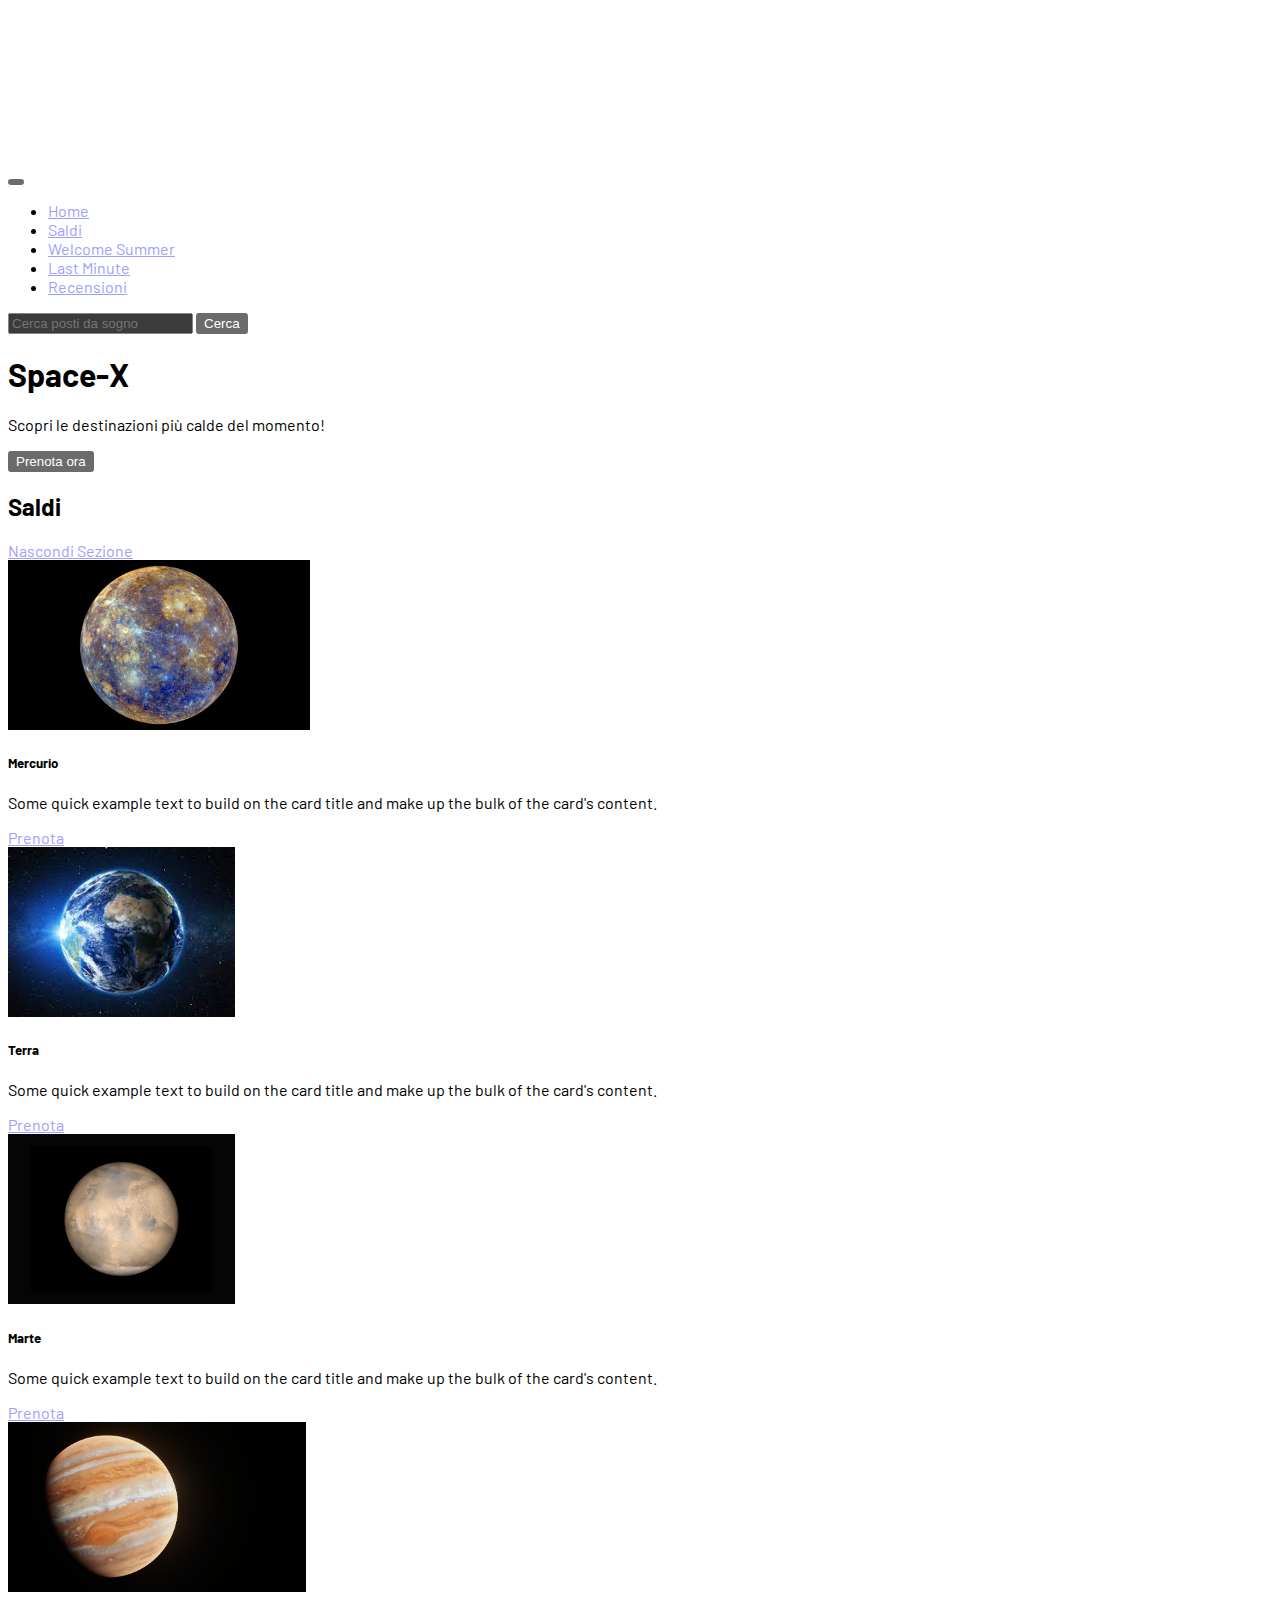
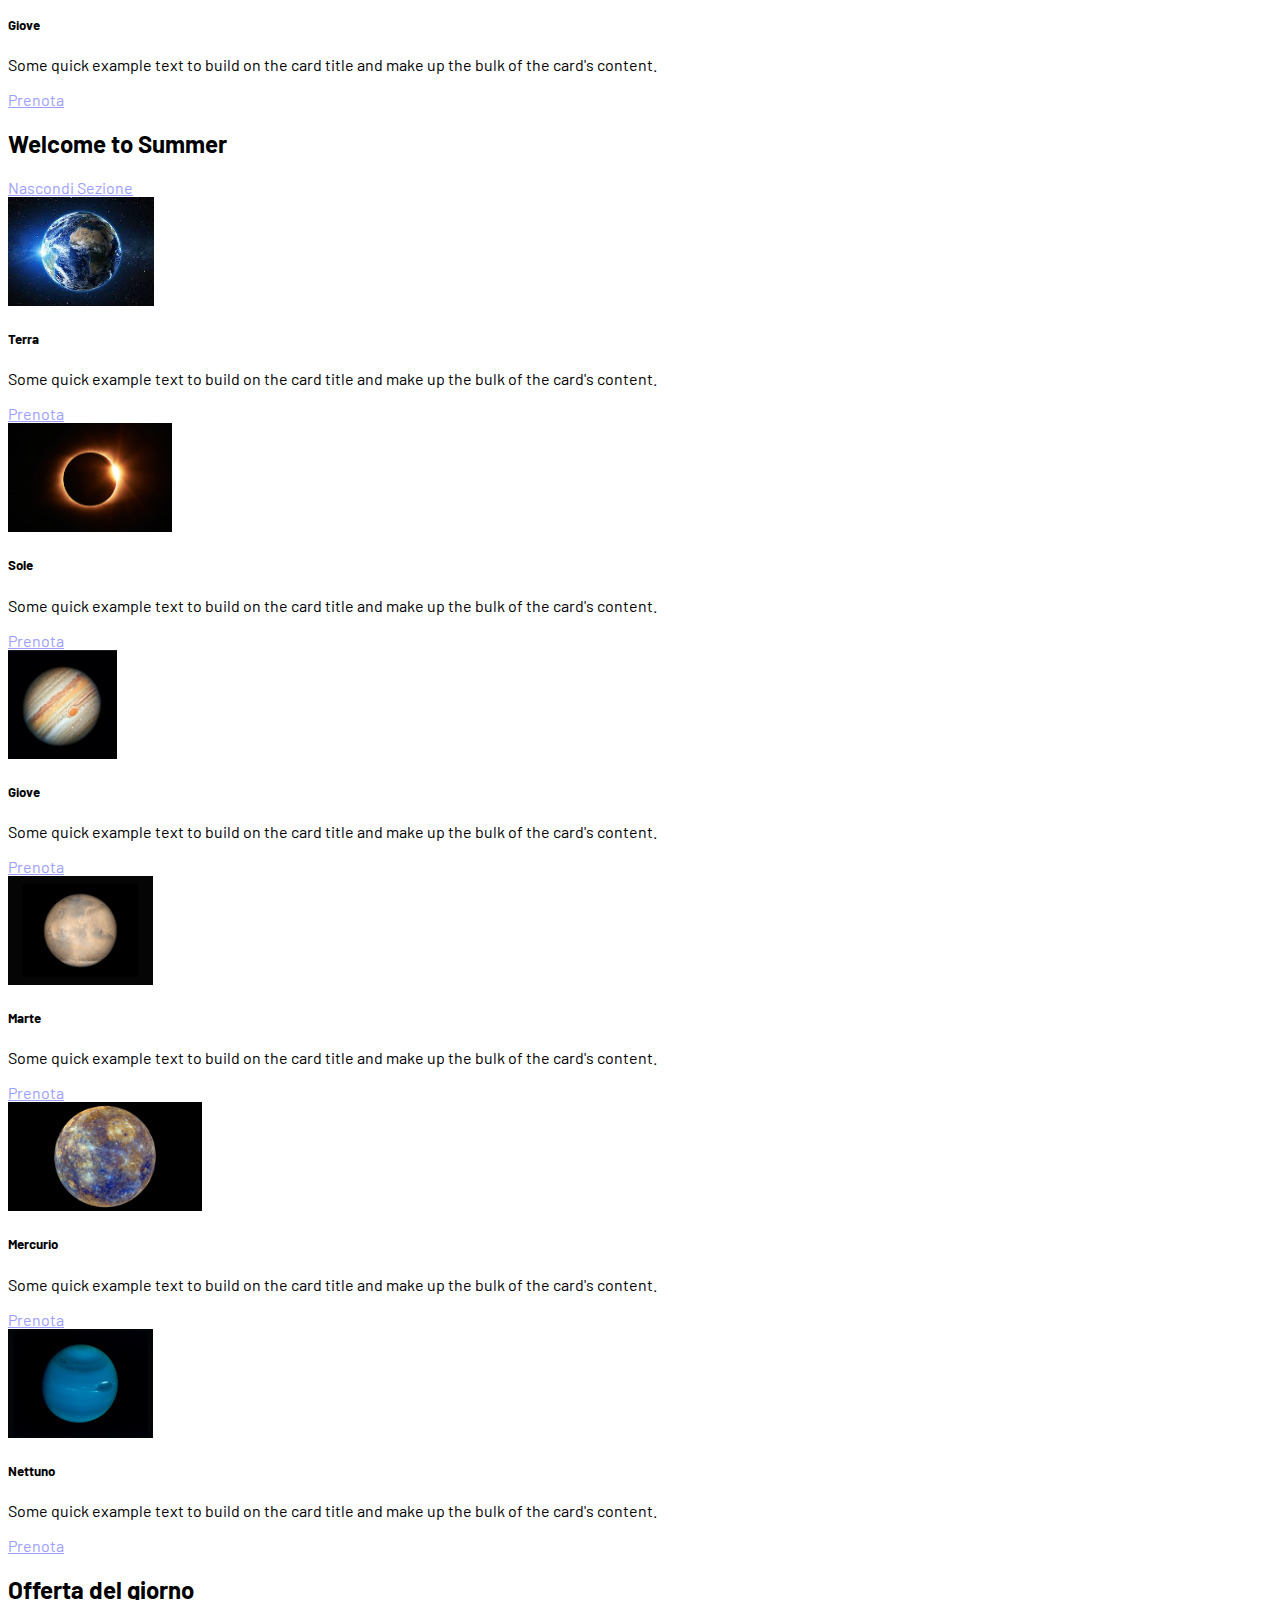
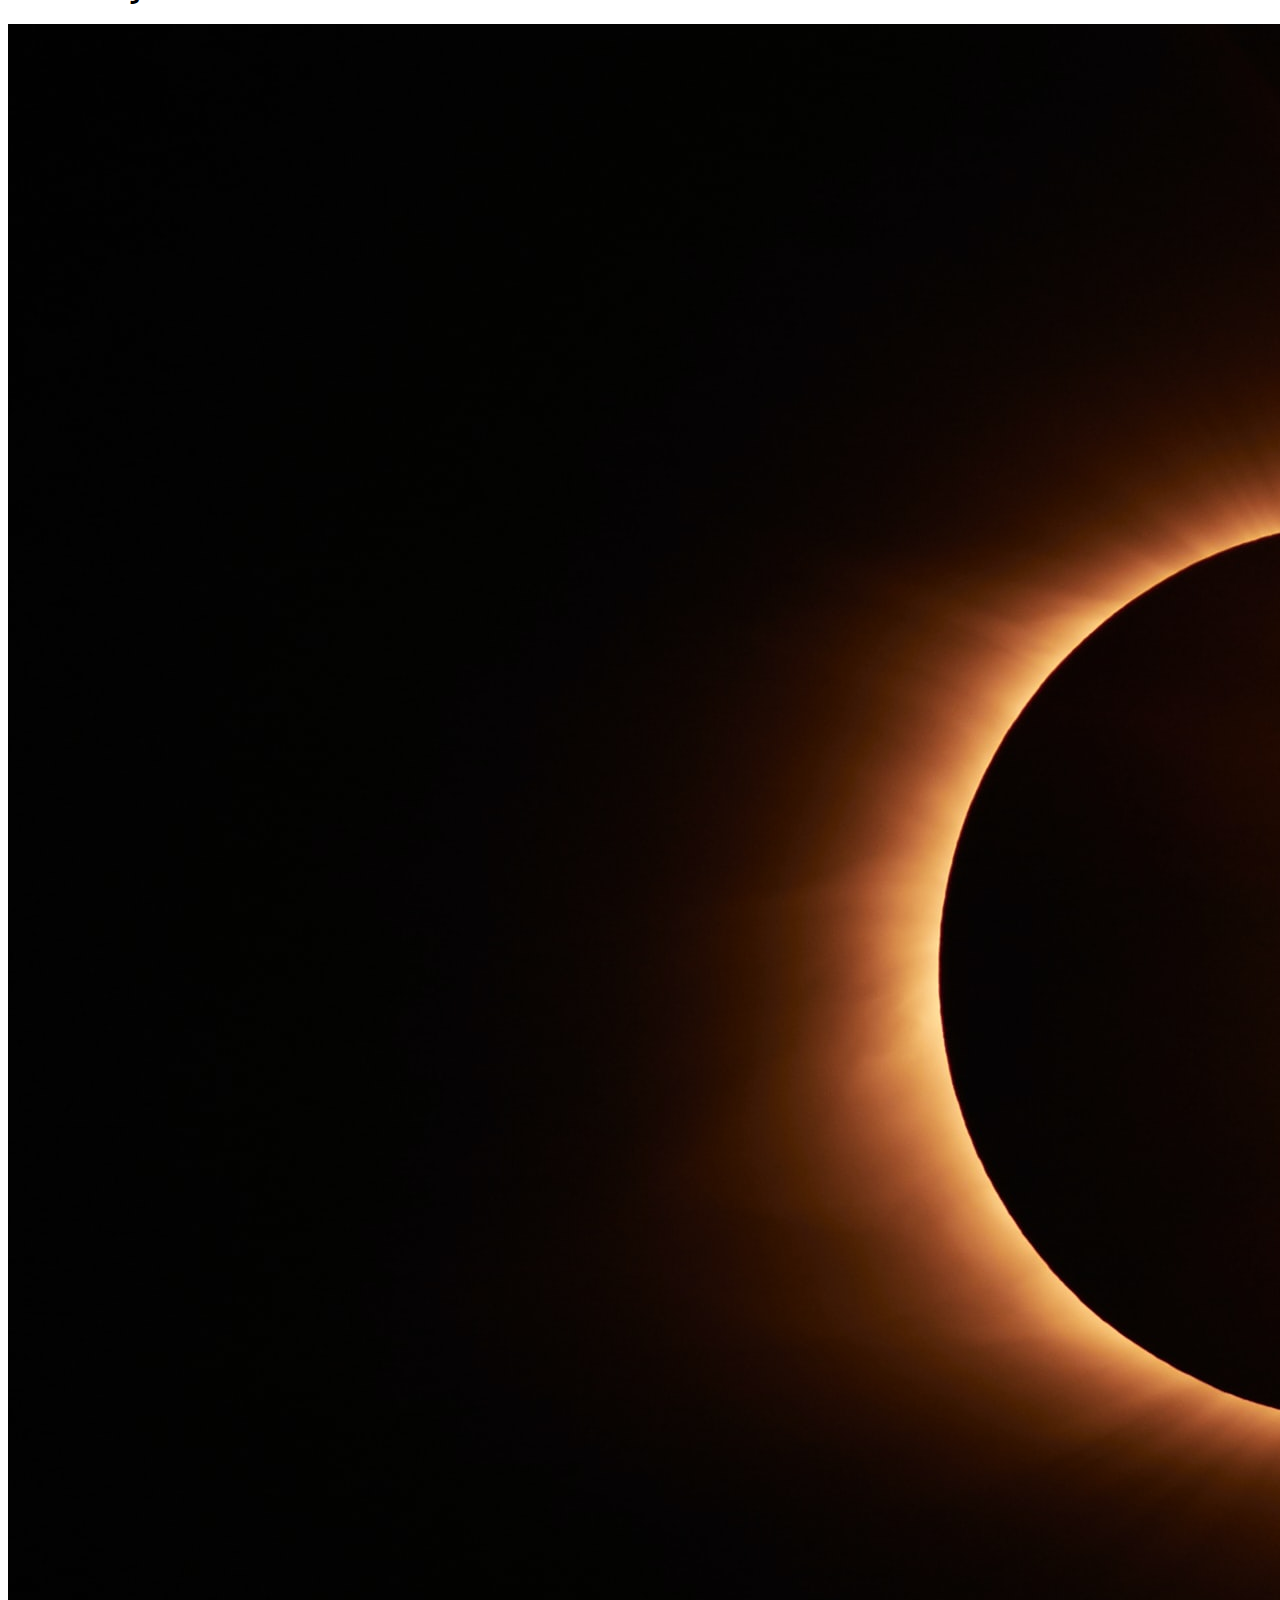
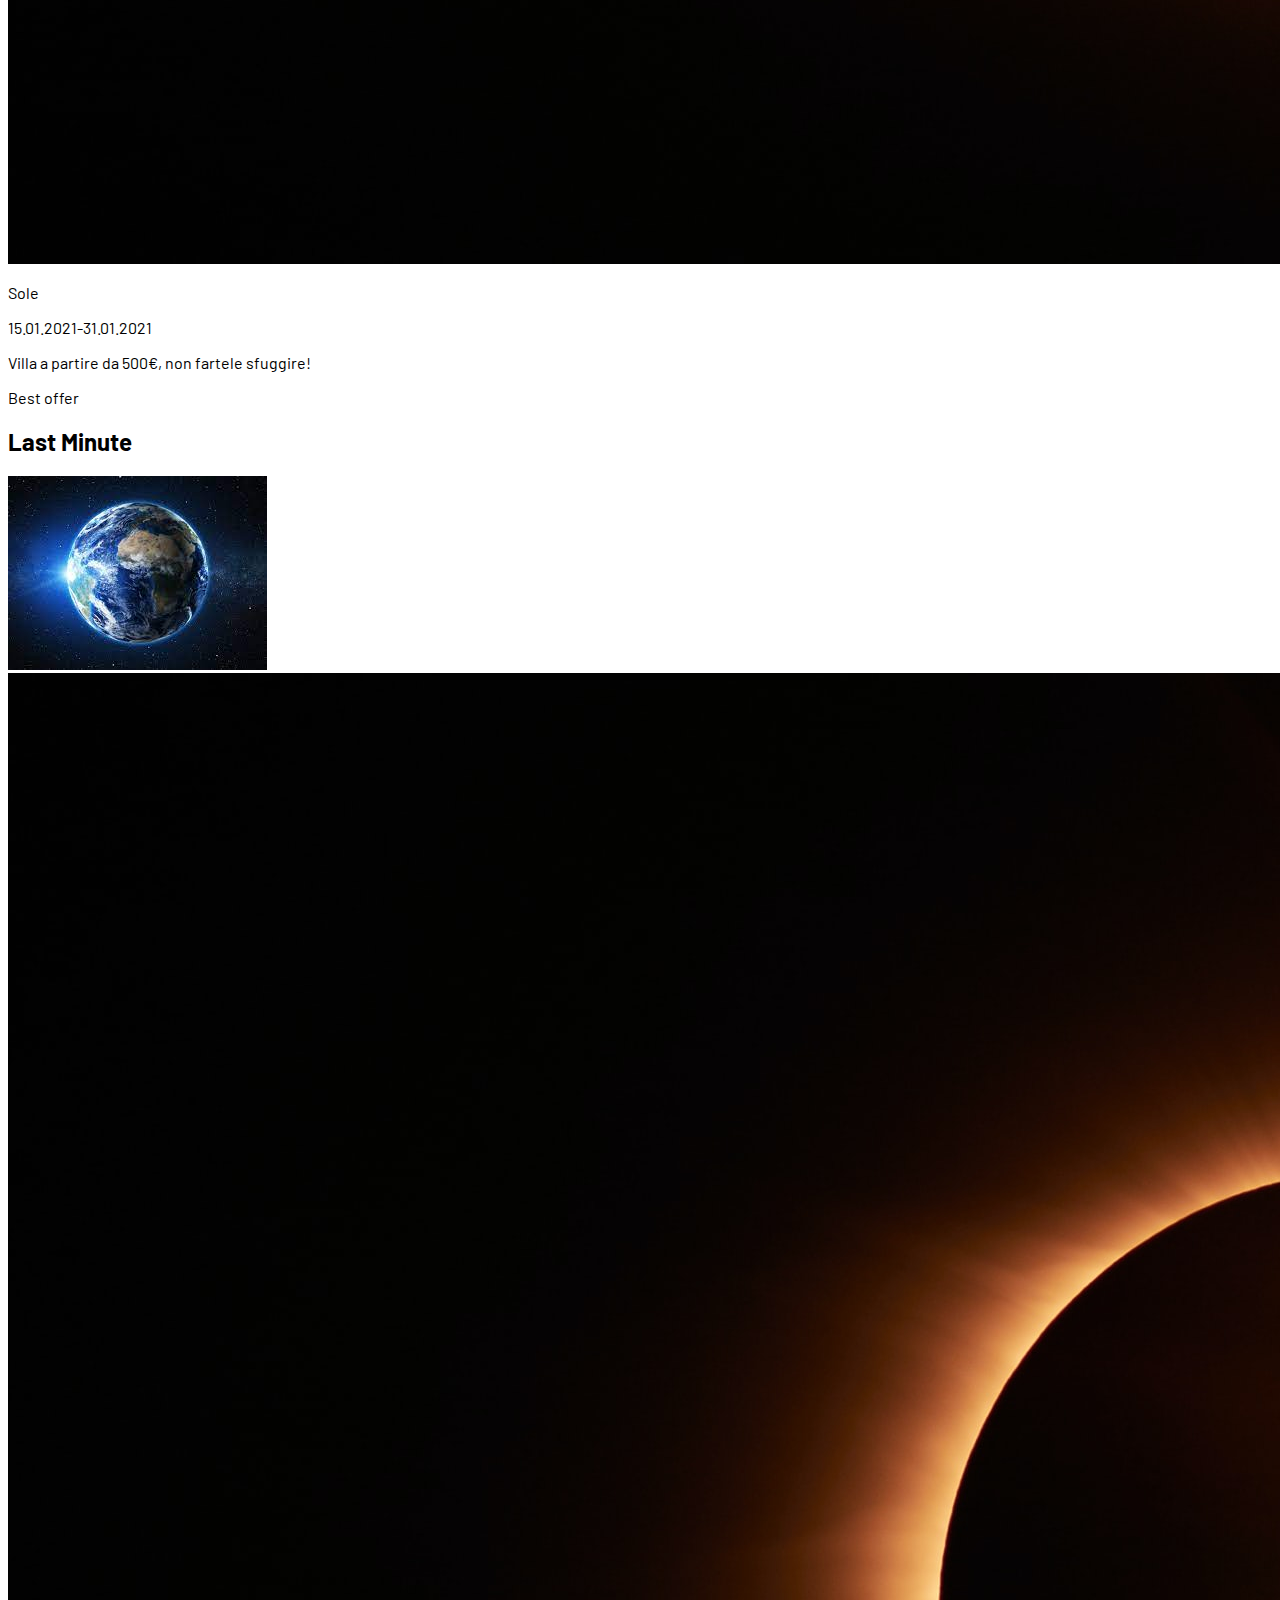
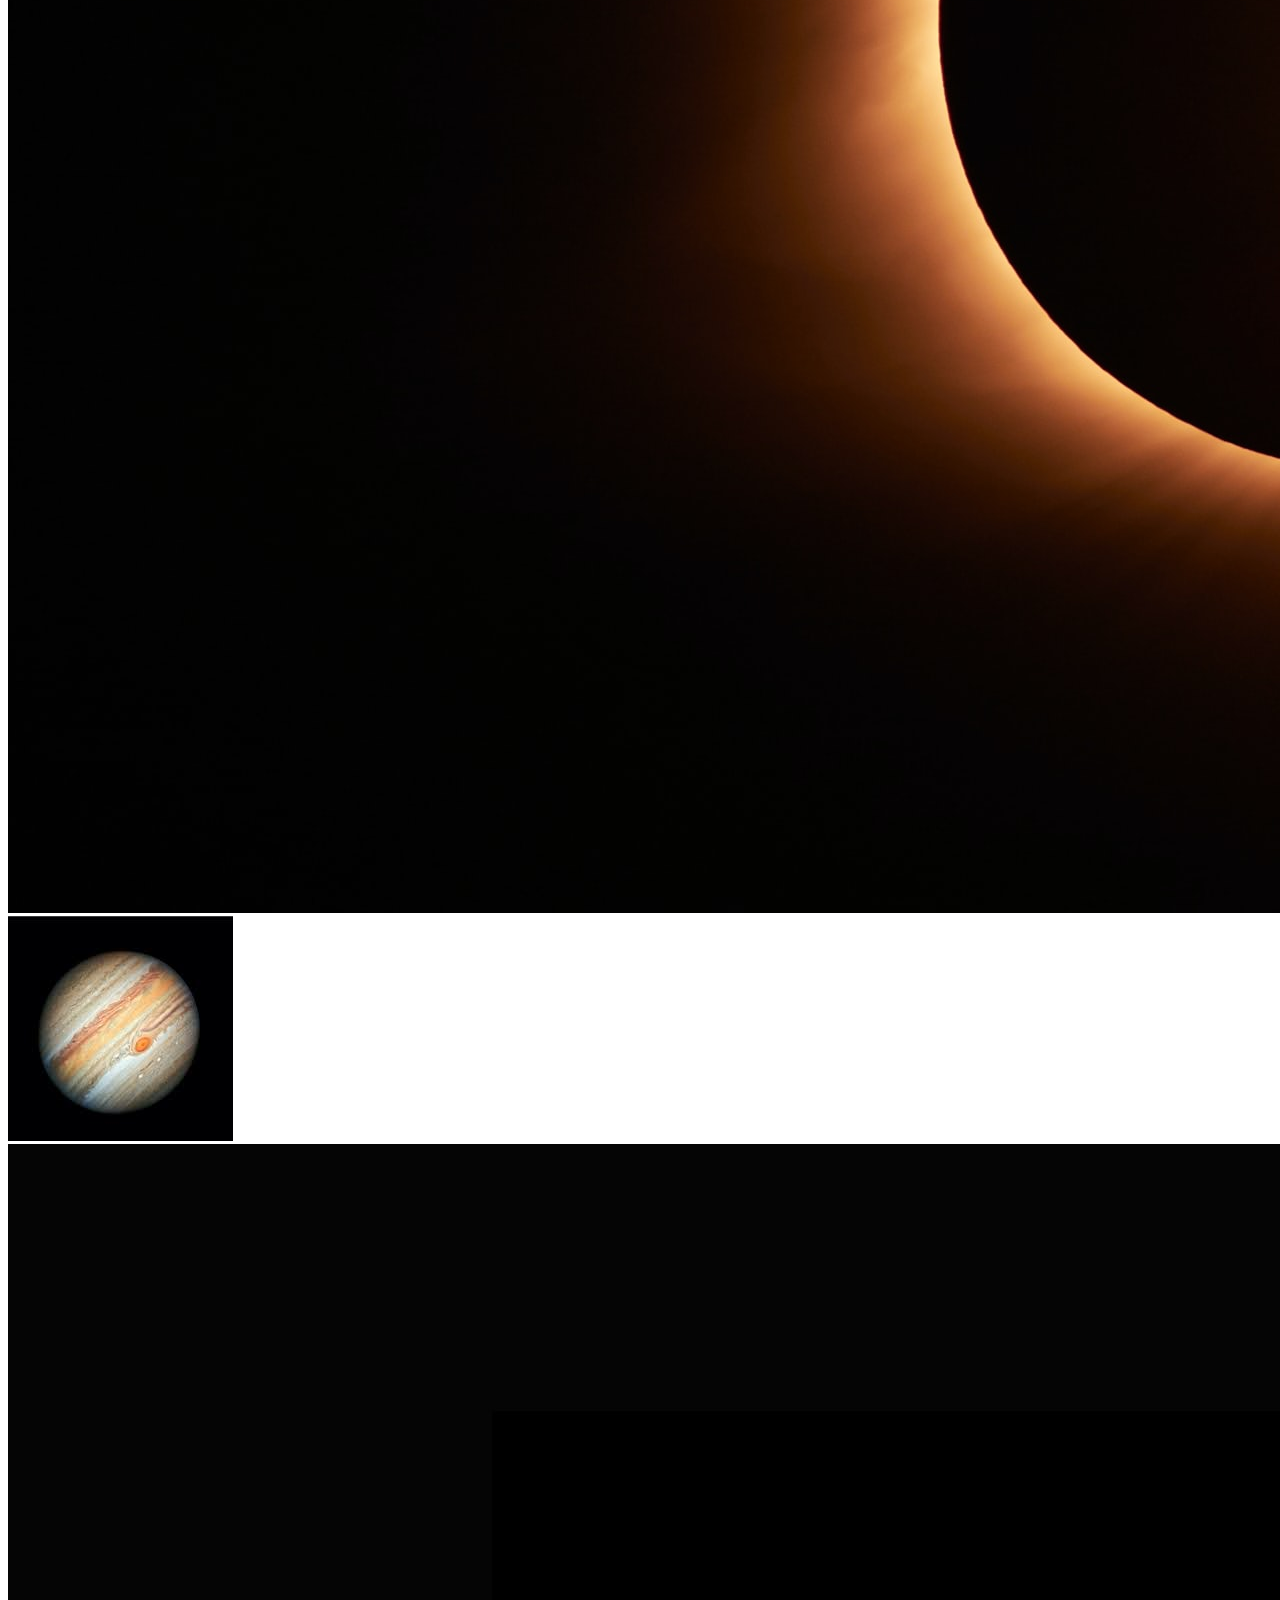
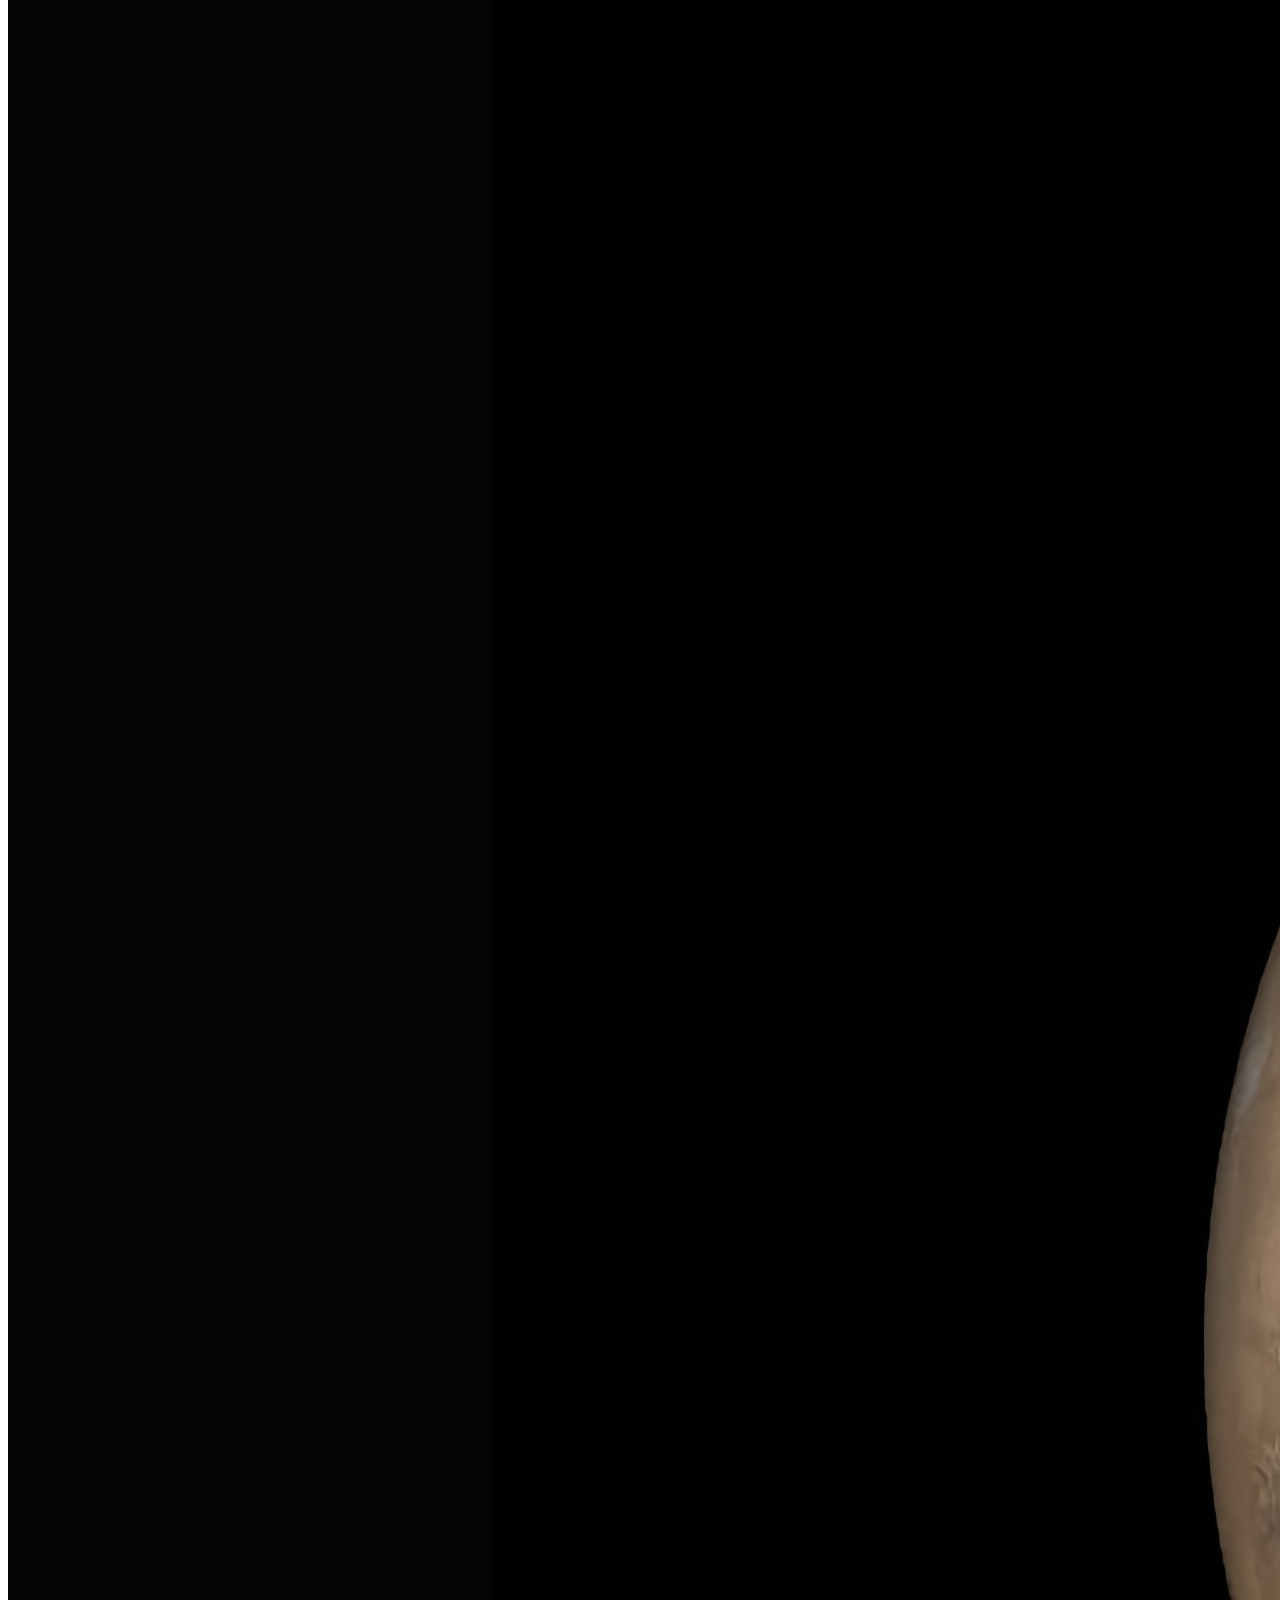
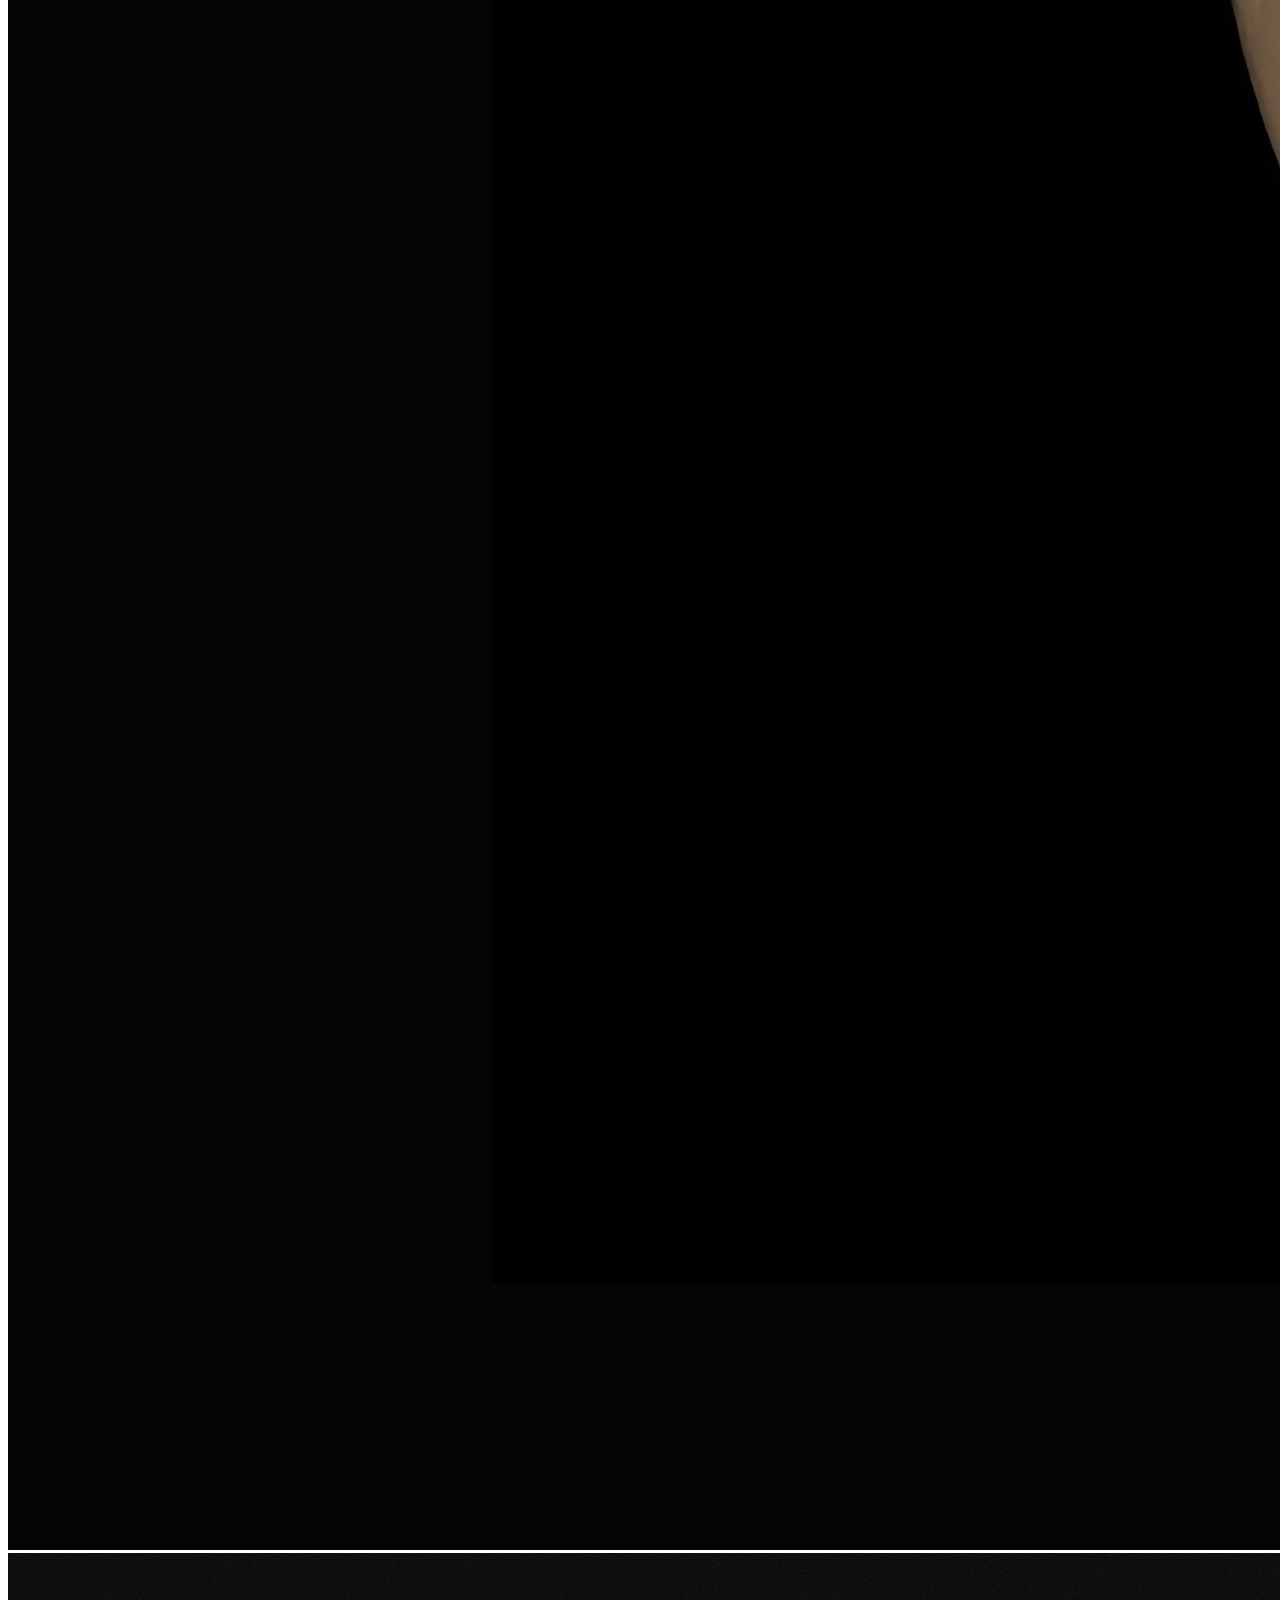
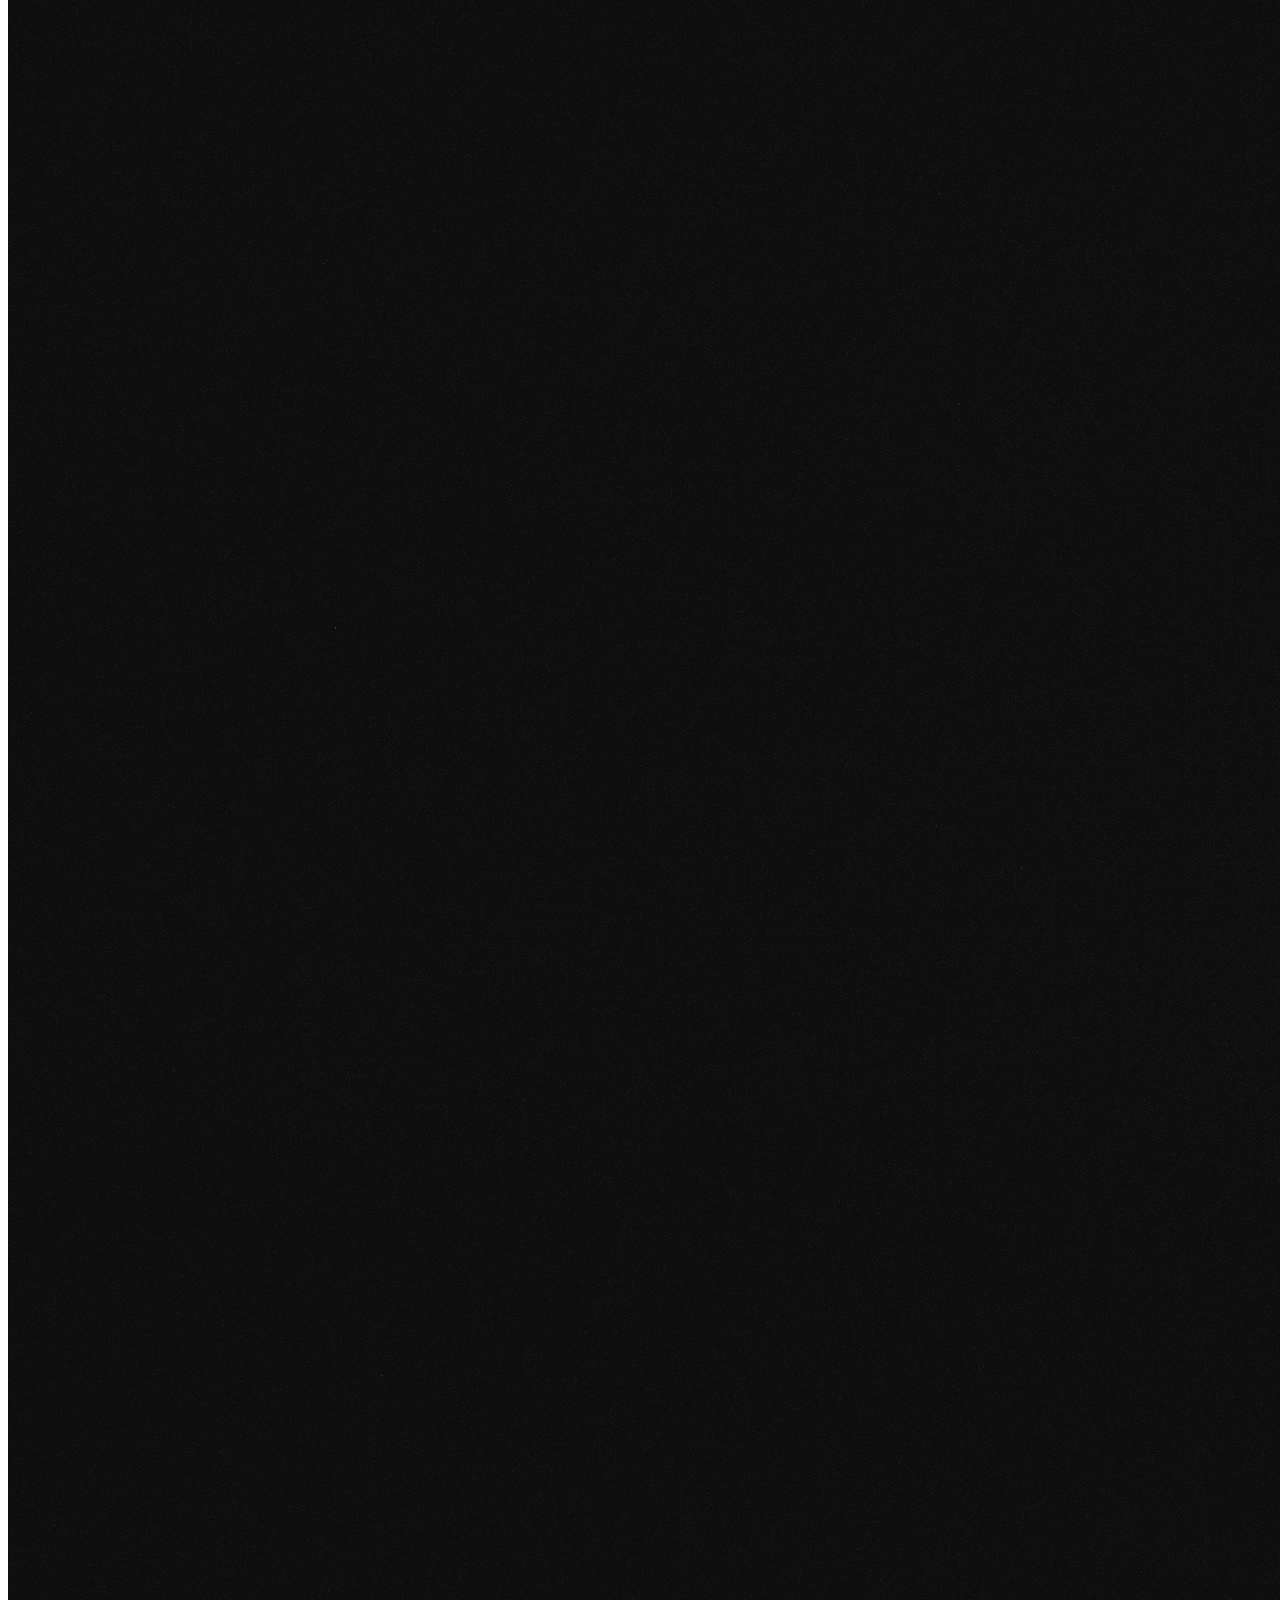
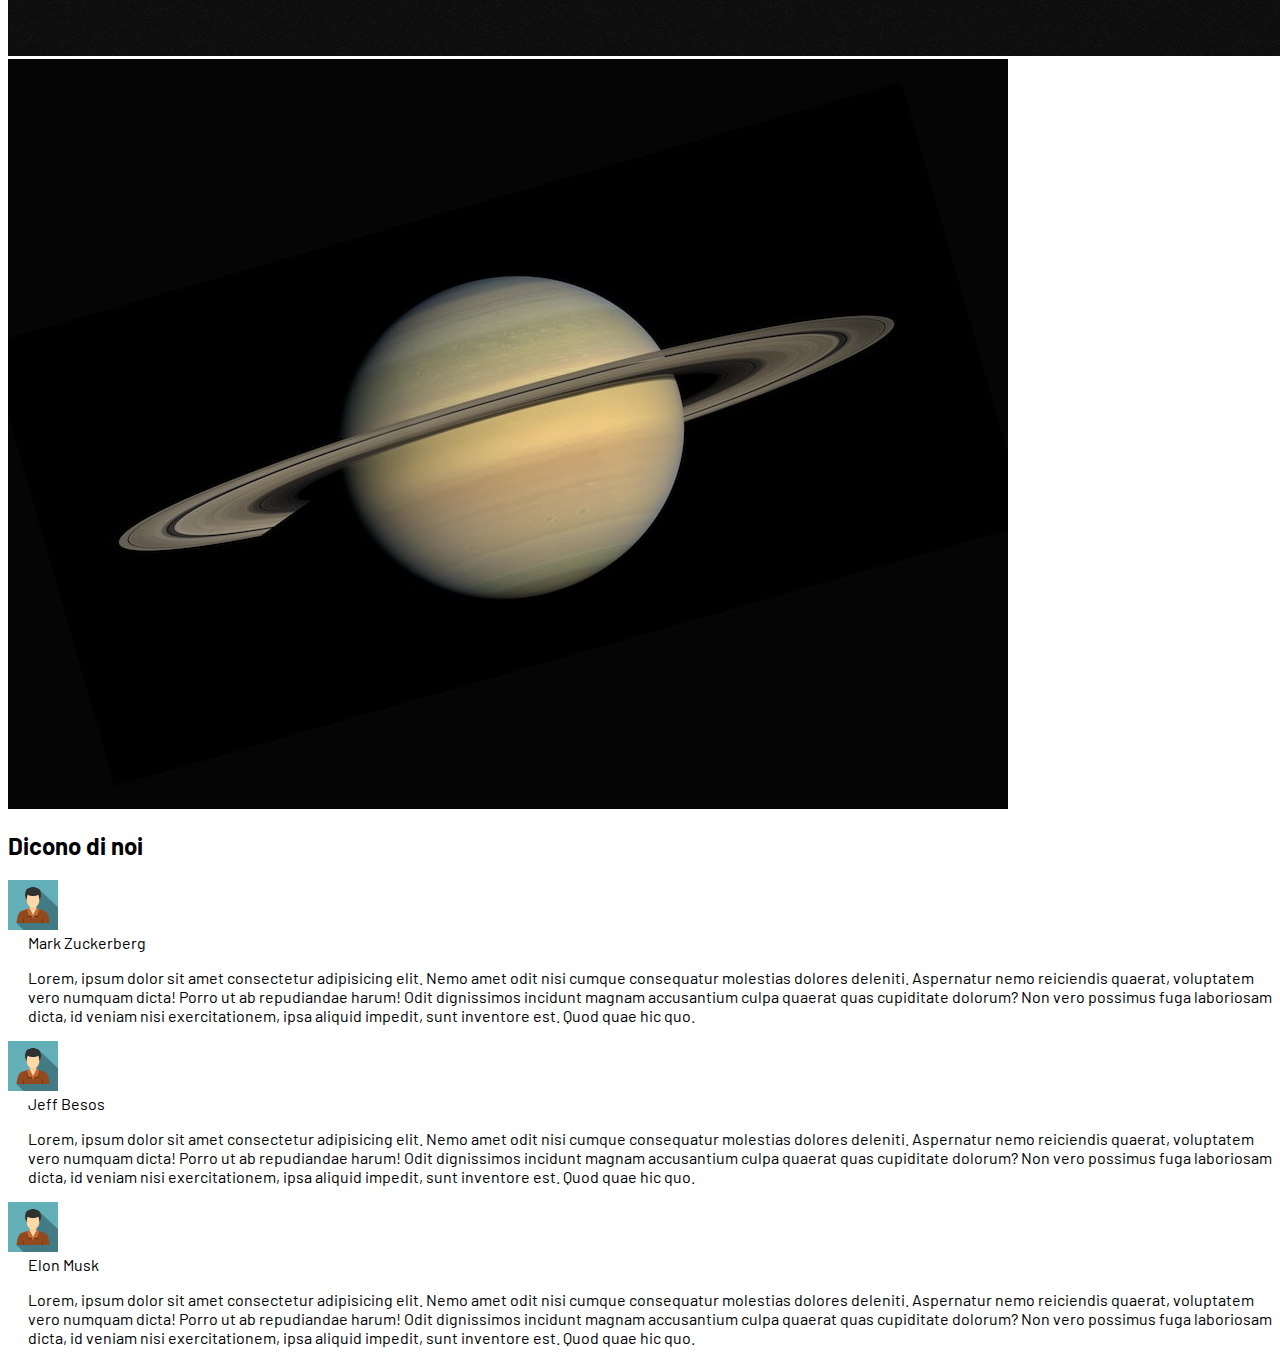
==== index.html @ 6ebf00fe "Rename FE-U2-S2-L2-Esercizio.html to index.html" ====
<!DOCTYPE html>
<html lang="en">
  <head>
    <!-- Abbiamo bisogno di un sito web per un'agenzia di viaggi!

In questa pagina aggiungerai destinazioni di posti che sogni di visitare in futuro.

Il progetto non richiede alcuna customizzazione di CSS, dovrai crearlo interamente usando le classi di bootstrap, sia per quello che riguarda il layout che lo stile.


Testa frequentemente il tuo lavoro nelle 3 principali risoluzioni (mobile, tablet, desktop) usando i developer tools del browser nella sezione emulazione device, per una maggiore precisione.

Inizia utilizzando i componenti esistenti di Bootstrap 5 per creare la tua pagina (modificali all'occorrenza utilizzando le utility classes di bootstrap: colori, spazi, margini, dimensioni etc...)
Usa container > row > col-* in questo ordine per ottenere un layout responsive perfetto.

Esercizi:

1) Implementa una navbar con questi elementi di menu:
Home
Saldi
Welcome Summer
Last Minute
Recensioni

Collegherai ogni sezione della pagina agli elementi del menu corrispondenti. 

2) Aggiungi un logo alla navbar, un qualsiasi logo di agenzia di viaggi, anche inventata.

3) Aggiungi una sezione introduttiva con il nome, il payoff dell'agenzia, 
una breve descrizione in corsivo e una call-to-action (bottone) "Prenota ora" di colore azzurro chiaro e testo bianco e grassetto

Il background della sezione sarà grigio chiaro e con bordi arrotondati e del padding generoso all'interno

4) Implementa la sezione "Saldi". Qui mostrerai 4 destinazioni.

In questa sezione dovranno esserci:

4 card per destinazioni per linea a schermo grande - desktop (quattro sulla stessa linea)
3 card per destinazioni per linea a schermo medio  - tablet  (una dovrà scomparire)
2 card per destinazioni per linea a schermo piccolo - mobile (due per linea)

le card avranno un bordo di 2px azzurro chiaro, il bottone azzurro chiaro e testo default

5) Implementa la sezione "Welcome Summer". Qui mostrerai 6 destinazioni al tuo utente. (nessun bordo, ma stesso stile dei bottoni precedenti)

In questa sezione dovranno esserci:

6 card per destinazioni per linea a schermo extra large
3 card per destinazioni per linea a schermo grande (desktop)
2 card per destinazioni per linea a schermo medio (tablet)
2 card per destinazioni per linea a schermo piccolo (mobile)

6) Implementa la sezione "Offerta del giorno". Qui avrai:

66% dello spazio dedicato all'immagine del luogo di destinazione
33% dedicato al nome, date, prezzo e un badge con "best offer" come testo

l'immagine avrà i bordi arrotondati e un'ombra leggera
per il contenuto: il nome dovrà essere più grande del resto,
le date dovranno essere formattate con font "monospace",
il prezzo dovrà essere definito come "lead"
e il badge sarà scuro


7) Rendi invisibile la sezione "Offerta del giorno" su schermi piccoli.

8) Aggiungi nella sezione "Welcome Summer" un'ombra grande ad ogni card.

9) Crea una sezione "Last Minute", in cui mostrerai 6 immagini delle destinazioni last minute come rettangoli ombreggiati dai bordi arrotondati, senza testo. Rendile responsive come preferisci!

10) Crea una sezione "Recensioni", dove l'utente potrà trovare alcuni feedback da utenti fittizi. 
Piccola immagine tonda a sinistra con bordo 2px azzurro, nome utente e recensione a destra

11) Crea un footer con le informazioni dell'agenzia e un bottone "Contattaci".



EXTRAS

12) Crea un bottone vicino ad ogni sezione per collassarla e riaprirla se premuto.

13) Crea la possibilità di contare il numero di "viaggi" presenti sulla pagina e visualizzare il risultato in un alert.

14) Crea un modale con un campo email e un messaggio.

15) Quando l'utente cliccherà su "Contattaci", il modale dovrà essere visualizzato.

16) Crea una funzione che aggiunga un badge con la scritta "HOT" su ognuna delle offerte "Welcome Summer" posizionato in alto a destra.

17) Crea una funzione che rimuova tutte le "card" dalla pagina

-->
    <meta charset="UTF-8" />
    <meta http-equiv="X-UA-Compatible" content="IE=edge" />
    <meta name="viewport" content="width=device-width, initial-scale=1.0" />
    <link
      href="https://cdn.jsdelivr.net/npm/bootstrap@5.3.0-alpha1/dist/css/bootstrap.min.css"
      rel="stylesheet"
      integrity="sha384-GLhlTQ8iRABdZLl6O3oVMWSktQOp6b7In1Zl3/Jr59b6EGGoI1aFkw7cmDA6j6gD"
      crossorigin="anonymous"
    />
    <link rel="preconnect" href="https://fonts.googleapis.com" />
    <link rel="preconnect" href="https://fonts.gstatic.com" crossorigin />
    <link
      href="https://fonts.googleapis.com/css2?family=Barlow:wght@400;500;700&display=swap"
      rel="stylesheet"
    />
    <link rel="stylesheet" href="assets/css/style.css" />
    <title>Agenzia Viaggi</title>
  </head>

  <body data-bs-theme="dark">
    <!-- NAV START -->
    <nav class="navbar navbar-expand-lg bg-body-secondary">
      <div class="container">
        <a class="navbar-brand" href="#">
          <svg
            width="120px"
            fill="white"
            version="1.1"
            x="0px"
            y="0px"
            viewBox="0 0 400 50"
          >
            <g class="letter_s">
              <path
                class="fill-white"
                d="M37.5,30.5H10.9v-6.6h34.3c-0.9-2.8-3.8-5.4-8.9-5.4H11.4c-5.7,0-9,2.1-9,6.7v4.9c0,4,3.4,6.3,8.4,6.3h26.9v7H1.5
                  c0.9,3.8,3.8,5.8,9,5.8h27.1c5.7,0,8.5-2.2,8.5-6.9v-4.9C46.1,33.1,42.8,30.8,37.5,30.5z"
              ></path>
            </g>
            <g class="letter_p">
              <path
                class="fill-white"
                d="M91.8,18.6H59v30.7h9.3V37.5h24.2c6.7,0,10.4-2.3,10.4-7.7v-3.4C102.8,21.4,98.6,18.6,91.8,18.6z M94.8,28.4
                  c0,2.2-0.4,3.4-4,3.4H68.3l0.1-8h22c4,0,4.5,1.2,4.5,3.3V28.4z"
              ></path>
            </g>
            <g class="letter_a">
              <polygon
                class="fill-white"
                points="129.9,17.3 124.3,24.2 133.8,37.3 114,37.3 109.1,42.5 137.7,42.5 142.6,49.3 153.6,49.3 	"
              ></polygon>
            </g>
            <g class="letter_c">
              <path
                class="fill-white"
                d="M171.4,23.9h34.8c-0.9-3.6-4.4-5.4-9.4-5.4h-26c-4.5,0-8.8,1.8-8.8,6.7v17.2c0,4.9,4.3,6.7,8.8,6.7h26.3
                  c6,0,8.1-1.7,9.1-5.8h-34.8V23.9z"
              ></path>
            </g>
            <g class="letter_e">
              <polygon
                class="fill-white"
                points="228.3,43.5 228.3,34.1 247,34.1 247,28.9 218.9,28.9 218.9,49.3 260.4,49.3 260.4,43.5 	"
              ></polygon>
              <rect
                class="fill-white"
                x="219.9"
                y="18.6"
                width="41.9"
                height="5.4"
              ></rect>
            </g>
            <g class="letter_x">
              <path
                class="fill-white"
                d="M287.6,18.6H273l17.2,12.6c2.5-1.7,5.4-3.5,8-5L287.6,18.6z"
              ></path>
              <path
                class="fill-white"
                d="M308.8,34.3c-2.5,1.7-5,3.6-7.4,5.4l13,9.5h14.7L308.8,34.3z"
              ></path>
            </g>
            <g class="letter_swoosh">
              <path
                class="fill-white"
                d="M399,0.7c-80,4.6-117,38.8-125.3,46.9l-1.7,1.6h14.8C326.8,9.1,384.3,2,399,0.7L399,0.7z"
              ></path>
            </g>
          </svg>
        </a>
        <button
          class="navbar-toggler"
          type="button"
          data-bs-toggle="collapse"
          data-bs-target="#navbarScroll"
          aria-controls="navbarScroll"
          aria-expanded="false"
          aria-label="Toggle navigation"
        >
          <span class="navbar-toggler-icon"></span>
        </button>
        <div class="collapse navbar-collapse" id="navbarScroll">
          <ul
            class="navbar-nav me-auto my-2 my-lg-0 navbar-nav-scroll"
            style="--bs-scroll-height: 100px"
          >
            <li class="nav-item">
              <a class="nav-link active" aria-current="page" href="#">Home</a>
            </li>
            <li class="nav-item">
              <a class="nav-link" href="#">Saldi</a>
            </li>
            <li class="nav-item">
              <a class="nav-link" href="#">Welcome Summer</a>
            </li>
            <li class="nav-item">
              <a class="nav-link" href="#">Last Minute</a>
            </li>
            <li class="nav-item">
              <a class="nav-link" href="#">Recensioni</a>
            </li>
          </ul>
          <form class="d-flex" role="search">
            <input
              class="form-control me-2"
              type="search"
              placeholder="Cerca posti da sogno"
              aria-label="Search"
            />
            <button class="btn btn-outline-danger" type="submit">Cerca</button>
          </form>
        </div>
      </div>
    </nav>
    <!-- NAV END -->

    <!-- HERO START -->
    <div class="container rounded p-5 mt-5 bg-body-secondary">
      <div class="row">
        <div class="col">
          <h1 class="display-3">Space-X</h1>
          <p class="fs-4 fst-italic mb-5">
            Scopri le destinazioni più calde del momento!
          </p>
          <button class="btn btn-danger px-5">Prenota ora</button>
        </div>
      </div>
    </div>
    <!-- HERO END -->

    <!-- SALDI SECTION START -->
    <div id="saldi" class="container px-0 mt-4">
      <div class="d-flex justify-content-between">
        <h2 class="d-inline-block fs-4 mb-4">Saldi</h2>
        <span>
          <a
            class="text-decoration-none text-secondary"
            data-bs-toggle="collapse"
            href="#saldi"
            aria-expanded="false"
            aria-controls="saldi"
          >
            Nascondi Sezione
          </a>
        </span>
      </div>

      <div class="collapse px-0" id="saldi">
          <div class="row">
            <div class="col">
              <div class="card">
                <img
                  src="assets/img/mercury.jpg"
                  class="card-img-top img-fluid"
                  alt="..."
                />
                <div class="card-body">
                  <h5 class="card-title">Mercurio</h5>
                  <p class="card-text">
                    Some quick example text to build on the card title and make
                    up the bulk of the card's content.
                  </p>
                  <a href="#" class="btn btn-secondary">Prenota</a>
                </div>
              </div>
            </div>
            <div class="col">
              <div class="card">
                <img
                  src="assets/img/earth.jpeg"
                  class="card-img-top img-fluid"
                  alt="..."
                />
                <div class="card-body">
                  <h5 class="card-title">Terra</h5>
                  <p class="card-text">
                    Some quick example text to build on the card title and make
                    up the bulk of the card's content.
                  </p>
                  <a href="#" class="btn btn-secondary">Prenota</a>
                </div>
              </div>
            </div>
            <div class="col">
              <div class="card">
                <img
                  src="assets/img/mars.jpg"
                  class="card-img-top img-fluid"
                  alt="..."
                />
                <div class="card-body">
                  <h5 class="card-title">Marte</h5>
                  <p class="card-text">
                    Some quick example text to build on the card title and make
                    up the bulk of the card's content.
                  </p>
                  <a href="#" class="btn btn-secondary">Prenota</a>
                </div>
              </div>
            </div>
            <div class="col">
              <div class="card">
                <img
                  src="assets/img/jupiter.jpg"
                  class="card-img-top img-fluid"
                  alt="..."
                />
                <div class="card-body">
                  <h5 class="card-title">Giove</h5>
                  <p class="card-text">
                    Some quick example text to build on the card title and make
                    up the bulk of the card's content.
                  </p>
                  <a href="#" class="btn btn-secondary">Prenota</a>
                </div>
              </div>
            </div>
          </div>
      </div>
    </div>

    <!-- SALDI SECTION END-->

    <!-- WELCOME SUMMER SECTION START-->

    <div id="welcome"class="container px-0 mt-4">
      <div class="d-flex justify-content-between">
        <h2 class="d-inline-block fs-4 mb-4">Welcome to Summer</h2>
        <span>
          <a
            class="text-decoration-none text-secondary"
            data-bs-toggle="collapse"
            href="#welcome-summer"
            aria-expanded="false"
            aria-controls="welcome-summer"
          >
            Nascondi Sezione
          </a>
        </span>
      </div>

      <div class="collapse" id="welcome-summer">
          <div class="row">
            <div class="col">
              <div class="card">
                <img
                  src="assets/img/earth.jpeg"
                  class="card-img-top img-fluid"
                  alt="..."
                />
                <div class="card-body">
                  <h5 class="card-title">Terra</h5>
                  <p class="card-text">
                    Some quick example text to build on the card title and make
                    up the bulk of the card's content.
                  </p>
                  <a href="#" class="btn btn-secondary">Prenota</a>
                </div>
              </div>
            </div>
            <div class="col">
              <div class="card">
                <img
                  src="assets/img/eclipse.jpg"
                  class="card-img-top img-fluid"
                  alt="..."
                />
                <div class="card-body">
                  <h5 class="card-title">Sole</h5>
                  <p class="card-text">
                    Some quick example text to build on the card title and make
                    up the bulk of the card's content.
                  </p>
                  <a href="#" class="btn btn-secondary">Prenota</a>
                </div>
              </div>
            </div>
            <div class="col">
              <div class="card">
                <img
                  src="assets/img/jupiter.jpeg"
                  class="card-img-top img-fluid"
                  alt="..."
                />
                <div class="card-body">
                  <h5 class="card-title">Giove</h5>
                  <p class="card-text">
                    Some quick example text to build on the card title and make
                    up the bulk of the card's content.
                  </p>
                  <a href="#" class="btn btn-secondary">Prenota</a>
                </div>
              </div>
            </div>
            <div class="col">
              <div class="card">
                <img
                  src="assets/img/mars.jpg"
                  class="card-img-top img-fluid"
                  alt="..."
                />
                <div class="card-body">
                  <h5 class="card-title">Marte</h5>
                  <p class="card-text">
                    Some quick example text to build on the card title and make
                    up the bulk of the card's content.
                  </p>
                  <a href="#" class="btn btn-secondary">Prenota</a>
                </div>
              </div>
            </div>
            <div class="col">
              <div class="card">
                <img
                  src="assets/img/mercury.jpg"
                  class="card-img-top img-fluid"
                  alt="..."
                />
                <div class="card-body">
                  <h5 class="card-title">Mercurio</h5>
                  <p class="card-text">
                    Some quick example text to build on the card title and make
                    up the bulk of the card's content.
                  </p>
                  <a href="#" class="btn btn-secondary">Prenota</a>
                </div>
              </div>
            </div>
            <div class="col">
              <div class="card">
                <img
                  src="assets/img/neptune.jpg"
                  class="card-img-top img-fluid"
                  alt="..."
                />
                <div class="card-body">
                  <h5 class="card-title">Nettuno</h5>
                  <p class="card-text">
                    Some quick example text to build on the card title and make
                    up the bulk of the card's content.
                  </p>
                  <a href="#" class="btn btn-secondary">Prenota</a>
                </div>
              </div>
            </div>
          </div>
      </div>
    </div>
    <!-- WELCOME SUMMER SECTION END-->

    <!-- OFFERTA DEL GIORNO SECTION END-->
    <div class="container px-0 mt-4">
      <h2 class="mb-3">Offerta del giorno</h2>
      <div class="row">
        <div class="col-8">
          <img class="rounded img-fluid" src="assets/img/eclipse.jpg" alt="" />
        </div>
        <div class="col-4">
          <p class="fs-1">Sole</p>
          <p>15.01.2021-31.01.2021</p>
          <p>Villa a partire da 500€, non fartele sfuggire!</p>
          <span class="badge bg-secondary">Best offer</span>
        </div>
      </div>
    </div>

    <div id="last-minute" class="container px-0 mt-4">
      <h2 class="mb-3">Last Minute</h2>
      <div class="row row-cols-2">
        <div class="col-2">
          <img class="img-fluid rounded" src="assets/img/earth.jpeg" alt="" />
        </div>
        <div class="col-2">
          <img class="img-fluid rounded" src="assets/img/eclipse.jpg" alt="" />
        </div>
        <div class="col-2">
          <img class="img-fluid rounded" src="assets/img/jupiter.jpeg" alt="" />
        </div>
        <div class="col-2">
          <img class="img-fluid rounded" src="assets/img/mars.jpg" alt="" />
        </div>
        <div class="col-2">
          <img class="img-fluid rounded" src="assets/img/pluto.jpg" alt="" />
        </div>
        <div class="col-2">
          <img class="img-fluid rounded" src="assets/img/saturn.jpeg" alt="" />
        </div>
      </div>
    </div>

    <div class="container px-0 mt-4">
      <h2 class="mb-3">Dicono di noi</h2>
      <div class="row">
        <div class="col d-flex">
          <img
            class="img-thumbnail img-fluid rounded-circle"
            src="assets/img/avatar.jpg"
            alt=""
          />
          <div class="recensione">
            <span class="fw-bold">Mark Zuckerberg</span>
            <p>
              Lorem, ipsum dolor sit amet consectetur adipisicing elit. Nemo
              amet odit nisi cumque consequatur molestias dolores deleniti.
              Aspernatur nemo reiciendis quaerat, voluptatem vero numquam dicta!
              Porro ut ab repudiandae harum! Odit dignissimos incidunt magnam
              accusantium culpa quaerat quas cupiditate dolorum? Non vero
              possimus fuga laboriosam dicta, id veniam nisi exercitationem,
              ipsa aliquid impedit, sunt inventore est. Quod quae hic quo.
            </p>
          </div>
        </div>
      </div>
      <div class="row">
        <div class="col d-flex">
          <img
            class="img-thumbnail img-fluid rounded-circle"
            src="assets/img/avatar.jpg"
            alt=""
            class="img-fluid"
          />
          <div class="recensione">
            <span class="fw-bold">Jeff Besos</span>
            <p>
              Lorem, ipsum dolor sit amet consectetur adipisicing elit. Nemo
              amet odit nisi cumque consequatur molestias dolores deleniti.
              Aspernatur nemo reiciendis quaerat, voluptatem vero numquam dicta!
              Porro ut ab repudiandae harum! Odit dignissimos incidunt magnam
              accusantium culpa quaerat quas cupiditate dolorum? Non vero
              possimus fuga laboriosam dicta, id veniam nisi exercitationem,
              ipsa aliquid impedit, sunt inventore est. Quod quae hic quo.
            </p>
          </div>
        </div>
      </div>

      <div class="row">
        <div class="col d-flex">
          <img
            class="img-thumbnail img-fluid rounded-circle"
            src="assets/img/avatar.jpg"
            alt=""
          />
          <div class="recensione">
            <span class="fw-bold">Elon Musk</span>
            <p>
              Lorem, ipsum dolor sit amet consectetur adipisicing elit. Nemo
              amet odit nisi cumque consequatur molestias dolores deleniti.
              Aspernatur nemo reiciendis quaerat, voluptatem vero numquam dicta!
              Porro ut ab repudiandae harum! Odit dignissimos incidunt magnam
              accusantium culpa quaerat quas cupiditate dolorum? Non vero
              possimus fuga laboriosam dicta, id veniam nisi exercitationem,
              ipsa aliquid impedit, sunt inventore est. Quod quae hic quo.
            </p>
          </div>
        </div>
      </div>
    </div>

    <script
      src="https://cdn.jsdelivr.net/npm/bootstrap@5.3.0-alpha1/dist/js/bootstrap.bundle.min.js"
      integrity="sha384-w76AqPfDkMBDXo30jS1Sgez6pr3x5MlQ1ZAGC+nuZB+EYdgRZgiwxhTBTkF7CXvN"
      crossorigin="anonymous"
    ></script>
  </body>
</html>
---- assets/css/style.css ----
:root {
  --bs-body-bg: #212529;
}

body {
    font-family: "Barlow", sans-serif;
    color-scheme: dark;
  }

  svg {
    display: block;
    width: 100%;
    height: auto;
  }

  h1 {
    font-weight: regular;
  }

  .img-thumbnail {
    width: 50px;
    height: 50px;
  }

  .recensione {
    margin-left: 20px;
  }

  .card-img-top {
    object-fit: cover;
  }
  #saldi .card-img-top {
    max-height: 170px;
  }

  #welcome .card-img-top {
    max-height: 109px;
  }
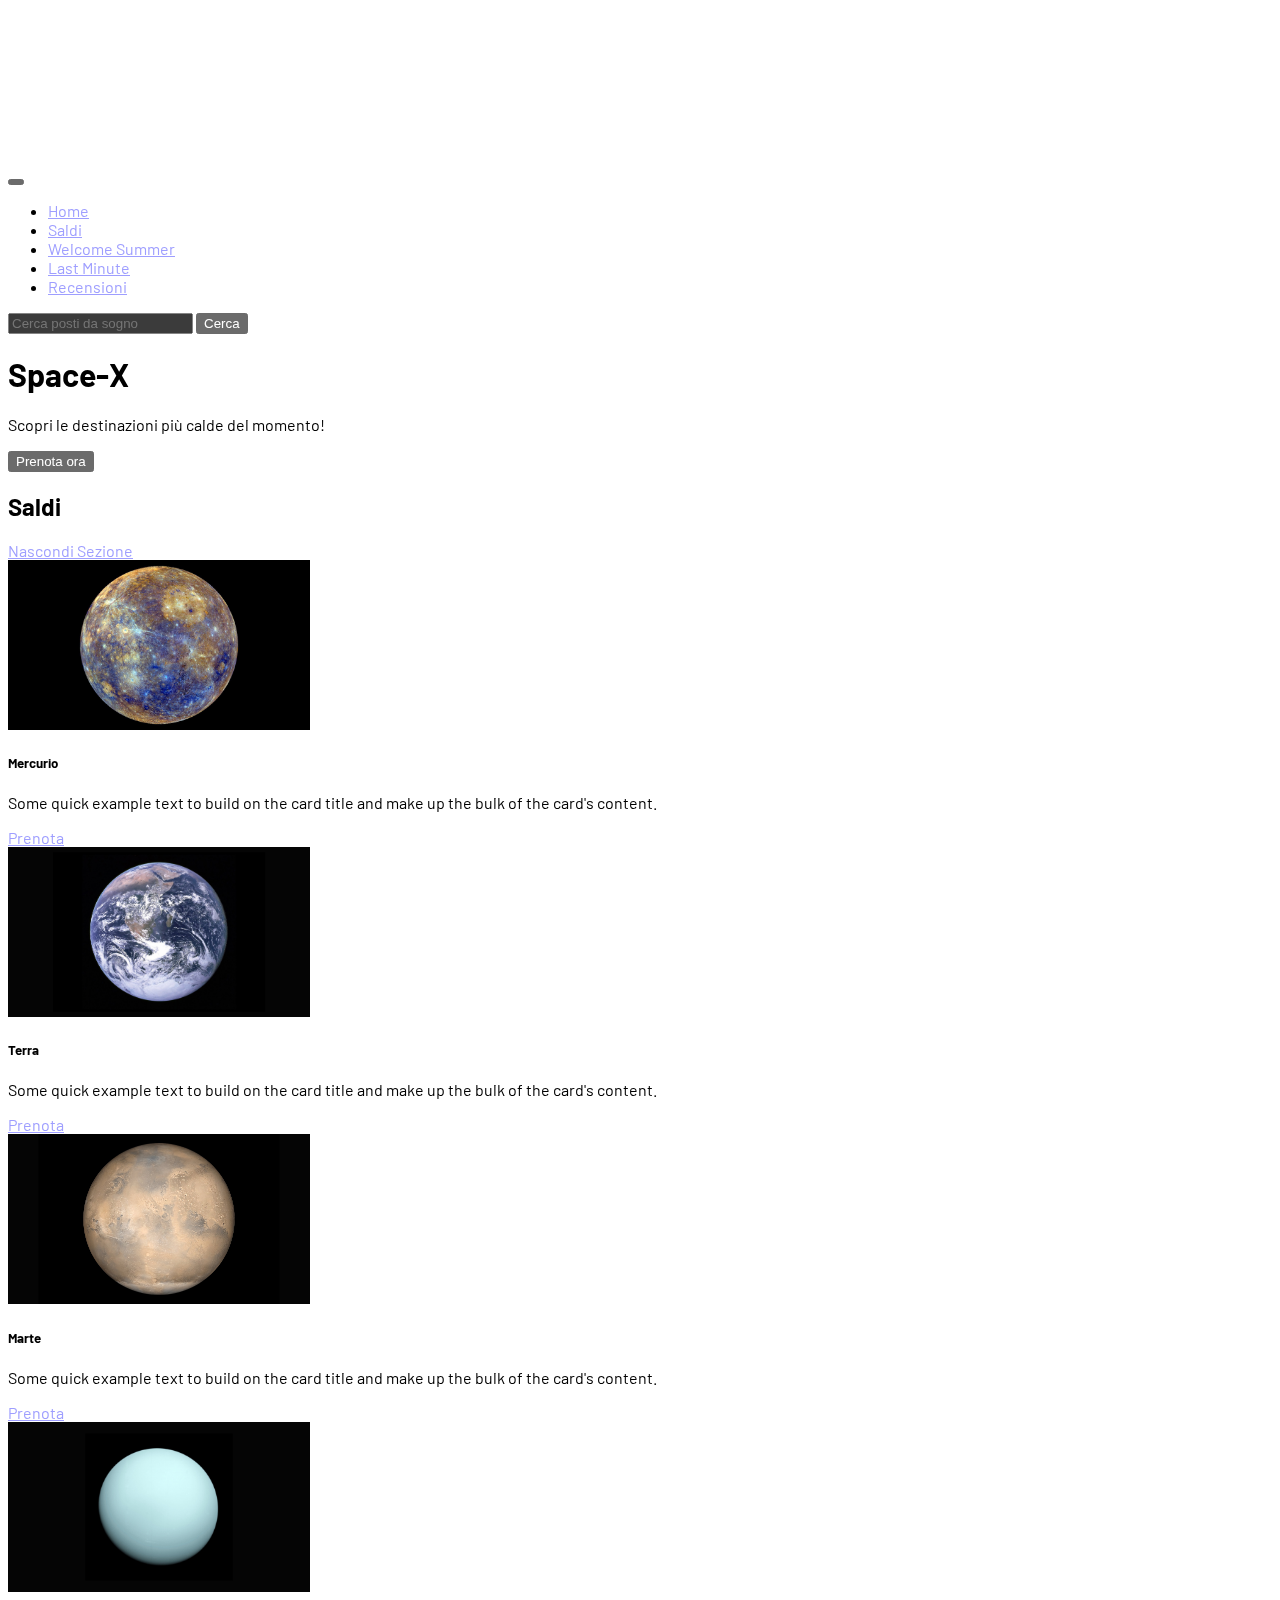
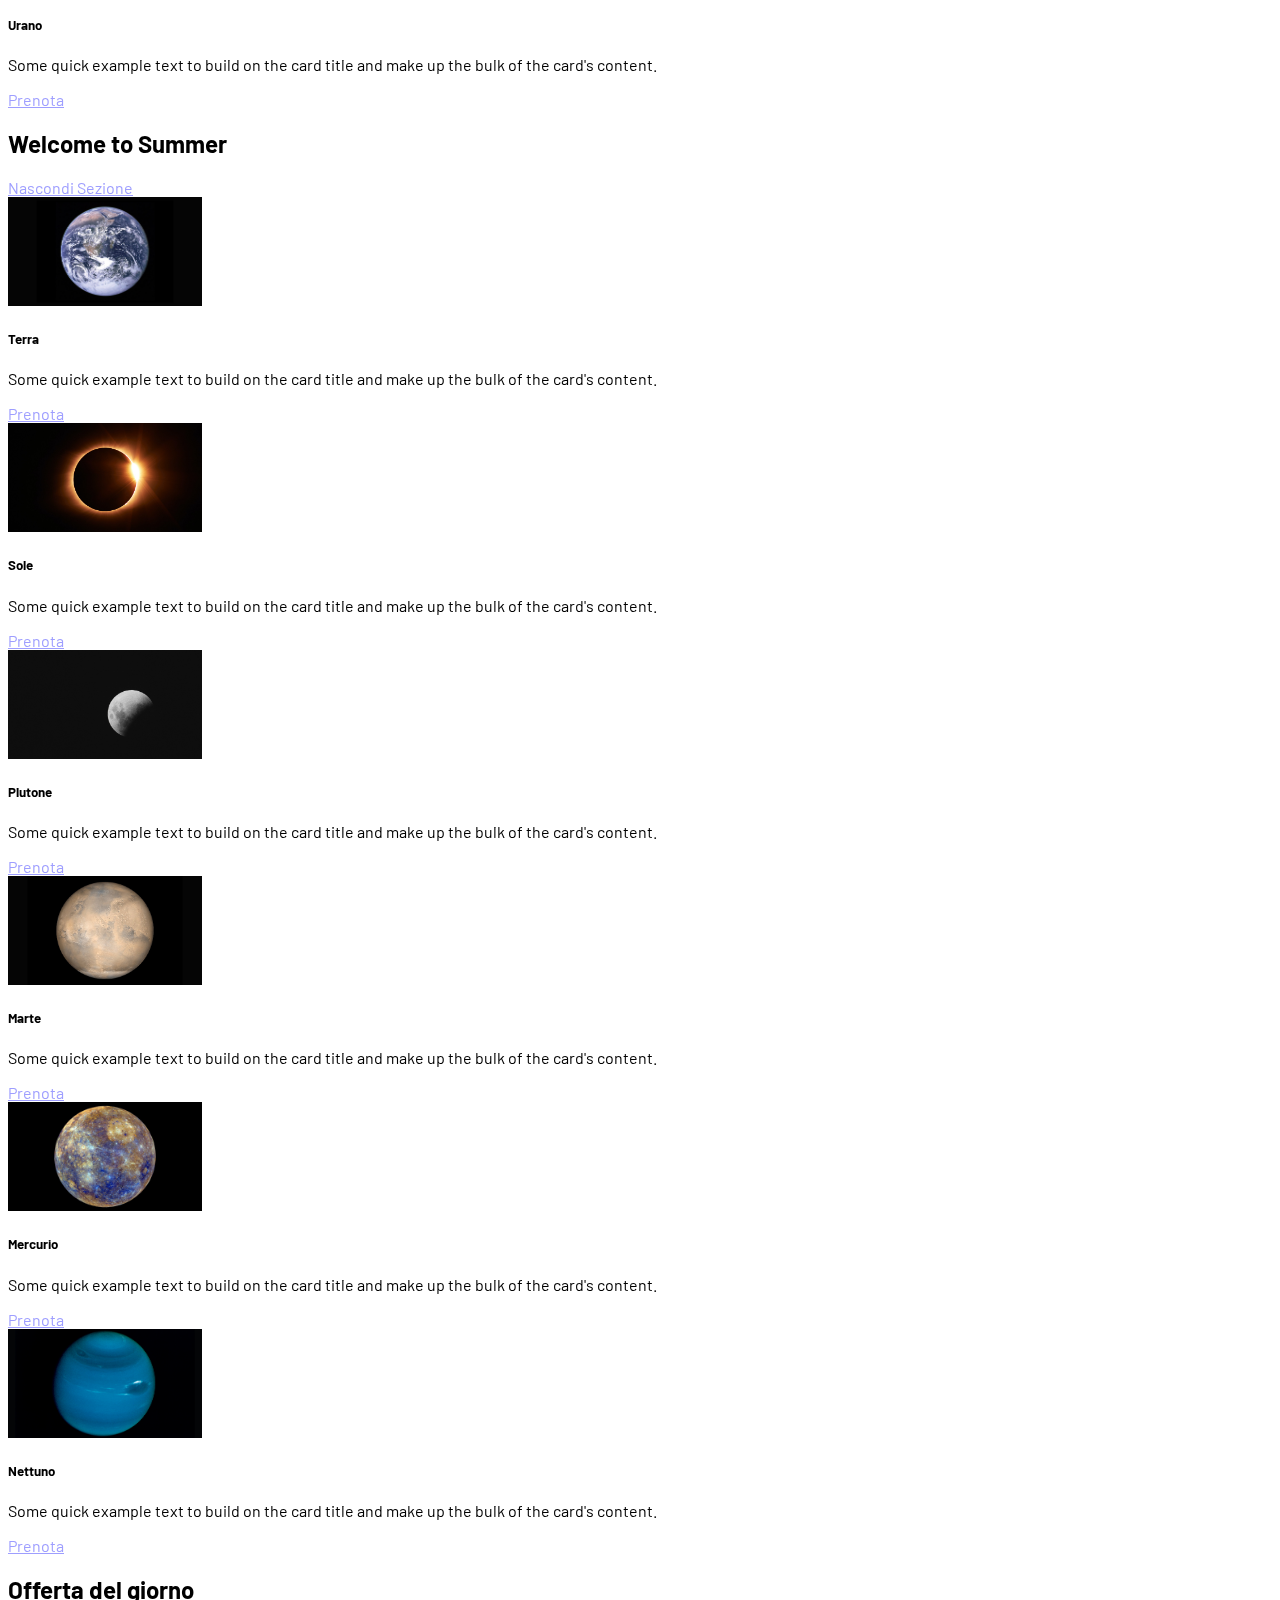
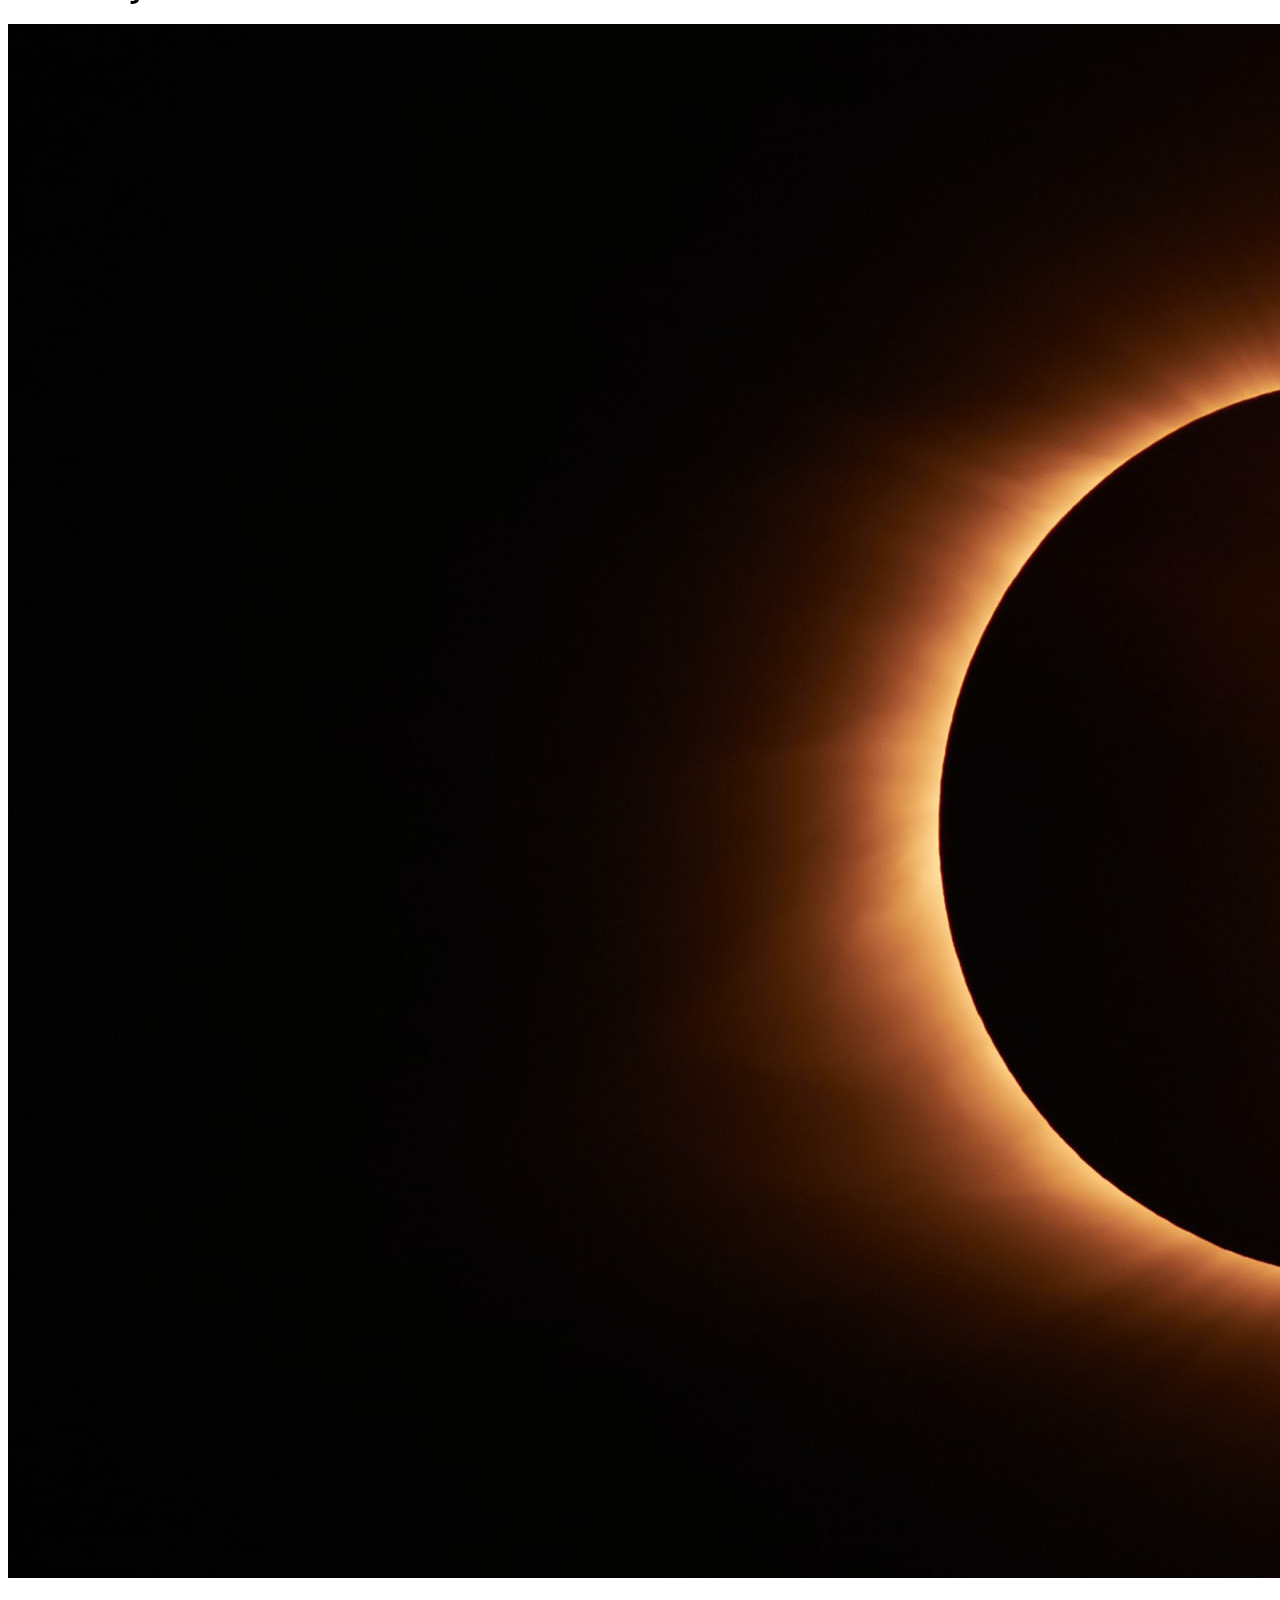
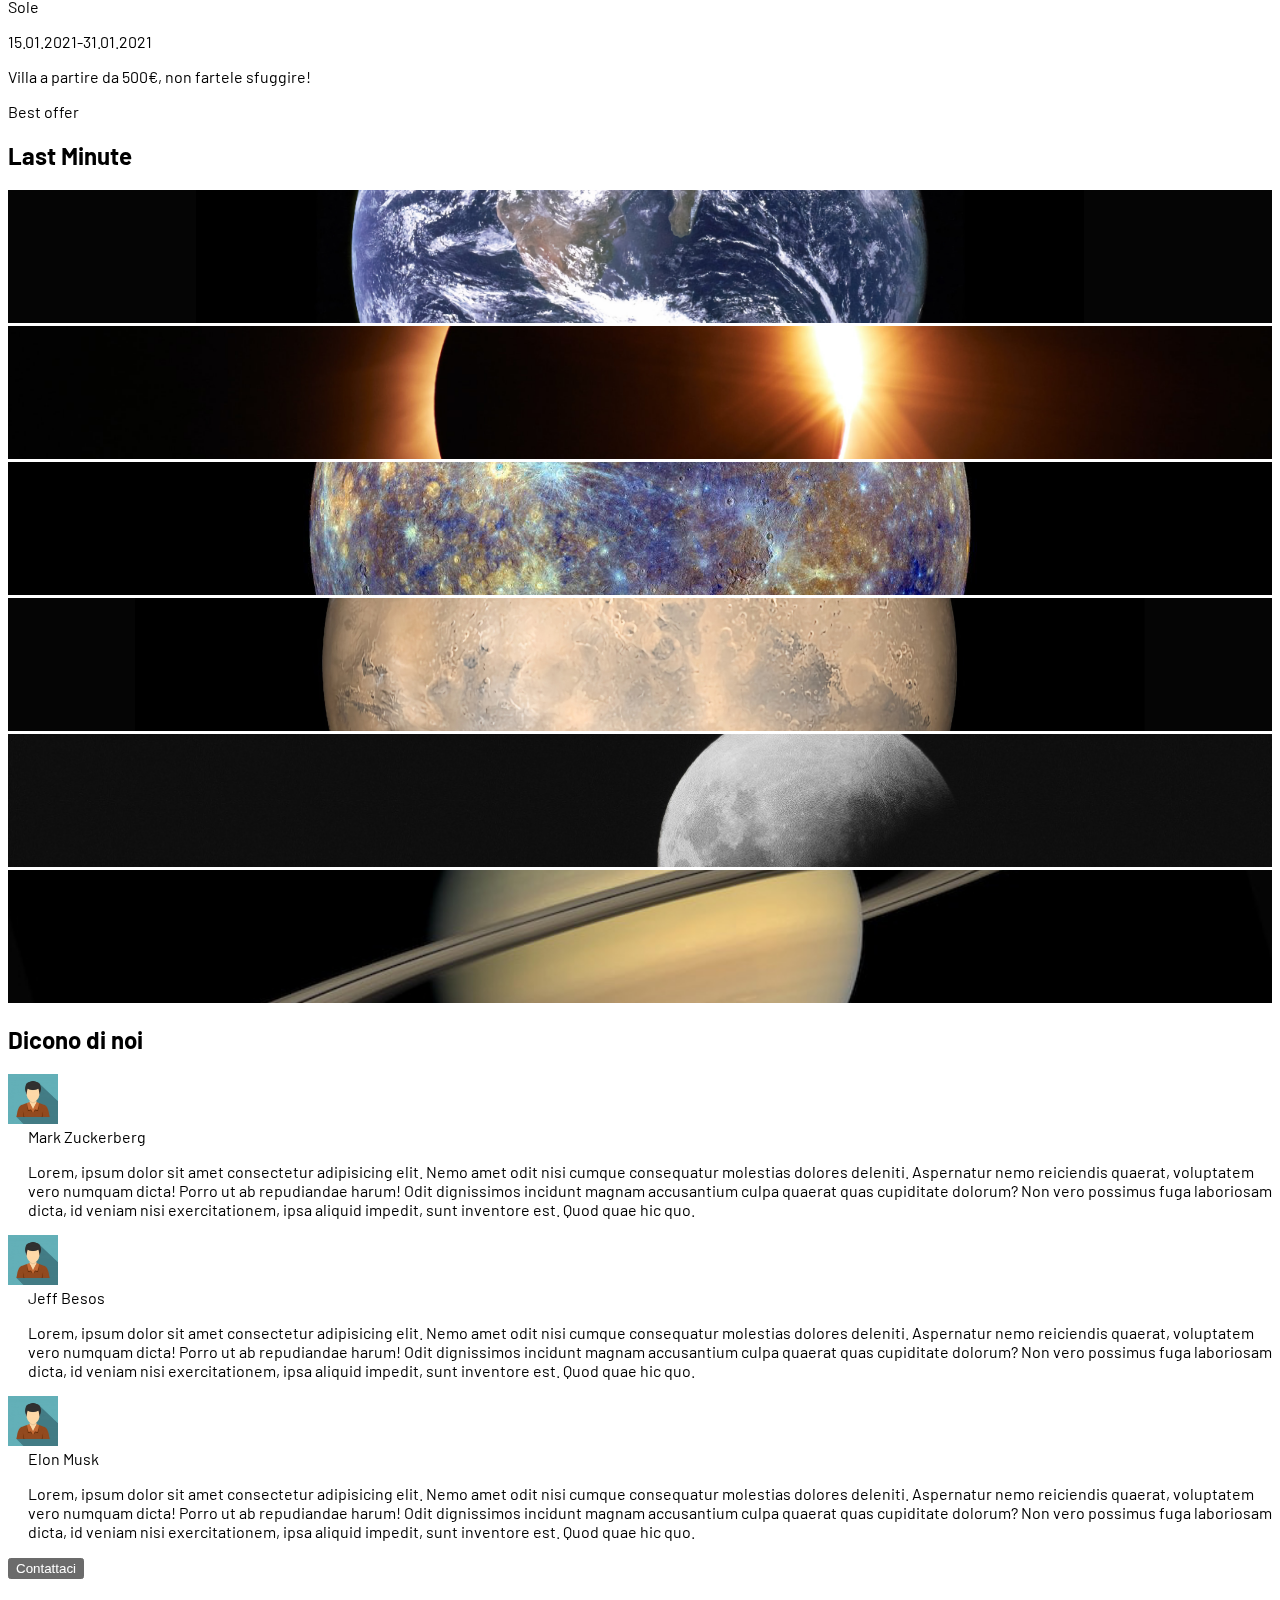
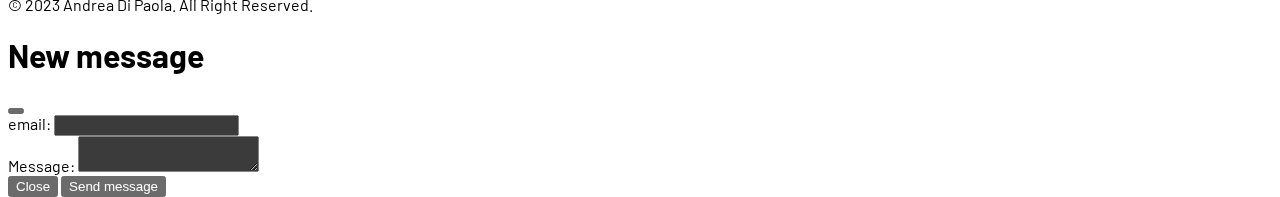
==== commit 3855d38b: "added some changes" ====
--- a/index.html
+++ b/index.html
@@ -1,5 +1,5 @@
 <!DOCTYPE html>
-<html lang="en">
+<html lang="en" data-bs-theme="dark">
   <head>
     <!-- Abbiamo bisogno di un sito web per un'agenzia di viaggi!
 
@@ -109,7 +109,7 @@
     <title>Agenzia Viaggi</title>
   </head>
 
-  <body data-bs-theme="dark">
+  <body>
     <!-- NAV START -->
     <nav class="navbar navbar-expand-lg bg-body-secondary">
       <div class="container">
@@ -200,16 +200,16 @@
               <a class="nav-link active" aria-current="page" href="#">Home</a>
             </li>
             <li class="nav-item">
-              <a class="nav-link" href="#">Saldi</a>
+              <a class="nav-link" href="#saldi">Saldi</a>
             </li>
             <li class="nav-item">
-              <a class="nav-link" href="#">Welcome Summer</a>
+              <a class="nav-link" href="#welcome-summer">Welcome Summer</a>
             </li>
             <li class="nav-item">
-              <a class="nav-link" href="#">Last Minute</a>
+              <a class="nav-link" href="#last-minute">Last Minute</a>
             </li>
             <li class="nav-item">
-              <a class="nav-link" href="#">Recensioni</a>
+              <a class="nav-link" href="#recensioni">Recensioni</a>
             </li>
           </ul>
           <form class="d-flex" role="search">
@@ -226,22 +226,27 @@
     </nav>
     <!-- NAV END -->
 
+    
     <!-- HERO START -->
-    <div class="container rounded p-5 mt-5 bg-body-secondary">
+    <div id="hero"class="container rounded p-5 mt-5 bg-body-secondary">
       <div class="row">
         <div class="col">
-          <h1 class="display-3">Space-X</h1>
-          <p class="fs-4 fst-italic mb-5">
+          <video autoplay muted loop id="myVideo">
+            <source src="assets/video/space.mp4" type="video/mp4">
+          </video>
+          
+          <h1 class="display-3 pb-4 border-bottom">Space-X</h1>
+          <p class="fs-4 fst-italic mt-4 mb-5">
             Scopri le destinazioni più calde del momento!
           </p>
-          <button class="btn btn-danger px-5">Prenota ora</button>
+          <button class="btn fw-bold btn-danger px-5">Prenota ora</button>
         </div>
       </div>
     </div>
     <!-- HERO END -->
 
     <!-- SALDI SECTION START -->
-    <div id="saldi" class="container px-0 mt-4">
+    <div id="saldi-section" class="container px-0 mt-4">
       <div class="d-flex justify-content-between">
         <h2 class="d-inline-block fs-4 mb-4">Saldi</h2>
         <span>
@@ -257,85 +262,83 @@
         </span>
       </div>
 
-      <div class="collapse px-0" id="saldi">
-          <div class="row">
-            <div class="col">
-              <div class="card">
-                <img
-                  src="assets/img/mercury.jpg"
-                  class="card-img-top img-fluid"
-                  alt="..."
-                />
-                <div class="card-body">
-                  <h5 class="card-title">Mercurio</h5>
-                  <p class="card-text">
-                    Some quick example text to build on the card title and make
-                    up the bulk of the card's content.
-                  </p>
-                  <a href="#" class="btn btn-secondary">Prenota</a>
-                </div>
-              </div>
-            </div>
-            <div class="col">
-              <div class="card">
-                <img
-                  src="assets/img/earth.jpeg"
-                  class="card-img-top img-fluid"
-                  alt="..."
-                />
-                <div class="card-body">
-                  <h5 class="card-title">Terra</h5>
-                  <p class="card-text">
-                    Some quick example text to build on the card title and make
-                    up the bulk of the card's content.
-                  </p>
-                  <a href="#" class="btn btn-secondary">Prenota</a>
-                </div>
-              </div>
-            </div>
-            <div class="col">
-              <div class="card">
-                <img
-                  src="assets/img/mars.jpg"
-                  class="card-img-top img-fluid"
-                  alt="..."
-                />
-                <div class="card-body">
-                  <h5 class="card-title">Marte</h5>
-                  <p class="card-text">
-                    Some quick example text to build on the card title and make
-                    up the bulk of the card's content.
-                  </p>
-                  <a href="#" class="btn btn-secondary">Prenota</a>
-                </div>
-              </div>
-            </div>
-            <div class="col">
-              <div class="card">
-                <img
-                  src="assets/img/jupiter.jpg"
-                  class="card-img-top img-fluid"
-                  alt="..."
-                />
-                <div class="card-body">
-                  <h5 class="card-title">Giove</h5>
-                  <p class="card-text">
-                    Some quick example text to build on the card title and make
-                    up the bulk of the card's content.
-                  </p>
-                  <a href="#" class="btn btn-secondary">Prenota</a>
-                </div>
-              </div>
-            </div>
-          </div>
-      </div>
-    </div>
-
+      <div class="collapse show px-0" id="saldi">
+        <div class="row row-cols-2 row-cols-sm-3 row-cols-lg-4 gy-4">
+          <div class="col">
+            <div class="card">
+              <img
+                src="assets/img/mercury.jpg"
+                class="card-img-top img-fluid"
+                alt="..."
+              />
+              <div class="card-body">
+                <h5 class="card-title">Mercurio</h5>
+                <p class="card-text">
+                  Some quick example text to build on the card title and make up
+                  the bulk of the card's content.
+                </p>
+                <a href="#" class="btn btn-secondary">Prenota</a>
+              </div>
+            </div>
+          </div>
+          <div class="col">
+            <div class="card">
+              <img
+                src="assets/img/earth.jpg"
+                class="card-img-top img-fluid"
+                alt="..."
+              />
+              <div class="card-body">
+                <h5 class="card-title">Terra</h5>
+                <p class="card-text">
+                  Some quick example text to build on the card title and make up
+                  the bulk of the card's content.
+                </p>
+                <a href="#" class="btn btn-secondary">Prenota</a>
+              </div>
+            </div>
+          </div>
+          <div class="col">
+            <div class="card">
+              <img
+                src="assets/img/mars.jpg"
+                class="card-img-top img-fluid"
+                alt="..."
+              />
+              <div class="card-body">
+                <h5 class="card-title">Marte</h5>
+                <p class="card-text">
+                  Some quick example text to build on the card title and make up
+                  the bulk of the card's content.
+                </p>
+                <a href="#" class="btn btn-secondary">Prenota</a>
+              </div>
+            </div>
+          </div>
+          <div class="col d-sm-none d-lg-block">
+            <div class="card">
+              <img
+                src="assets/img/uranus.jpg"
+                class="card-img-top img-fluid"
+                alt="..."
+              />
+              <div class="card-body">
+                <h5 class="card-title">Urano</h5>
+                <p class="card-text">
+                  Some quick example text to build on the card title and make up
+                  the bulk of the card's content.
+                </p>
+                <a href="#" class="btn btn-secondary">Prenota</a>
+              </div>
+            </div>
+          </div>
+        </div>
+      </div>
+    </div>
     <!-- SALDI SECTION END-->
 
     <!-- WELCOME SUMMER SECTION START-->
-
-    <div id="welcome"class="container px-0 mt-4">
+    <div id="welcome-summer-section" class="container px-0 mt-4">
       <div class="d-flex justify-content-between">
         <h2 class="d-inline-block fs-4 mb-4">Welcome to Summer</h2>
         <span>
@@ -351,156 +354,191 @@
         </span>
       </div>
 
-      <div class="collapse" id="welcome-summer">
-          <div class="row">
-            <div class="col">
-              <div class="card">
-                <img
-                  src="assets/img/earth.jpeg"
-                  class="card-img-top img-fluid"
-                  alt="..."
-                />
-                <div class="card-body">
-                  <h5 class="card-title">Terra</h5>
-                  <p class="card-text">
-                    Some quick example text to build on the card title and make
-                    up the bulk of the card's content.
-                  </p>
-                  <a href="#" class="btn btn-secondary">Prenota</a>
-                </div>
-              </div>
-            </div>
-            <div class="col">
-              <div class="card">
-                <img
-                  src="assets/img/eclipse.jpg"
-                  class="card-img-top img-fluid"
-                  alt="..."
-                />
-                <div class="card-body">
-                  <h5 class="card-title">Sole</h5>
-                  <p class="card-text">
-                    Some quick example text to build on the card title and make
-                    up the bulk of the card's content.
-                  </p>
-                  <a href="#" class="btn btn-secondary">Prenota</a>
-                </div>
-              </div>
-            </div>
-            <div class="col">
-              <div class="card">
-                <img
-                  src="assets/img/jupiter.jpeg"
-                  class="card-img-top img-fluid"
-                  alt="..."
-                />
-                <div class="card-body">
-                  <h5 class="card-title">Giove</h5>
-                  <p class="card-text">
-                    Some quick example text to build on the card title and make
-                    up the bulk of the card's content.
-                  </p>
-                  <a href="#" class="btn btn-secondary">Prenota</a>
-                </div>
-              </div>
-            </div>
-            <div class="col">
-              <div class="card">
-                <img
-                  src="assets/img/mars.jpg"
-                  class="card-img-top img-fluid"
-                  alt="..."
-                />
-                <div class="card-body">
-                  <h5 class="card-title">Marte</h5>
-                  <p class="card-text">
-                    Some quick example text to build on the card title and make
-                    up the bulk of the card's content.
-                  </p>
-                  <a href="#" class="btn btn-secondary">Prenota</a>
-                </div>
-              </div>
-            </div>
-            <div class="col">
-              <div class="card">
-                <img
-                  src="assets/img/mercury.jpg"
-                  class="card-img-top img-fluid"
-                  alt="..."
-                />
-                <div class="card-body">
-                  <h5 class="card-title">Mercurio</h5>
-                  <p class="card-text">
-                    Some quick example text to build on the card title and make
-                    up the bulk of the card's content.
-                  </p>
-                  <a href="#" class="btn btn-secondary">Prenota</a>
-                </div>
-              </div>
-            </div>
-            <div class="col">
-              <div class="card">
-                <img
-                  src="assets/img/neptune.jpg"
-                  class="card-img-top img-fluid"
-                  alt="..."
-                />
-                <div class="card-body">
-                  <h5 class="card-title">Nettuno</h5>
-                  <p class="card-text">
-                    Some quick example text to build on the card title and make
-                    up the bulk of the card's content.
-                  </p>
-                  <a href="#" class="btn btn-secondary">Prenota</a>
-                </div>
-              </div>
-            </div>
-          </div>
+      <div class="collapse show" id="welcome-summer">
+        <div class="row row-cols-2 row-cols-lg-3 row-cols-xl-6 gy-4">
+          <div class="col">
+            <div class="card shadow-lg">
+              <img
+                src="assets/img/earth.jpg"
+                class="card-img-top img-fluid"
+                alt="..."
+              />
+              <div class="card-body">
+                <h5 class="card-title">Terra</h5>
+                <p class="card-text">
+                  Some quick example text to build on the card title and make up
+                  the bulk of the card's content.
+                </p>
+                <a href="#" class="btn btn-secondary">Prenota</a>
+              </div>
+            </div>
+          </div>
+          <div class="col">
+            <div class="card shadow-lg">
+              <img
+                src="assets/img/eclipse.jpg"
+                class="card-img-top img-fluid"
+                alt="..."
+              />
+              <div class="card-body">
+                <h5 class="card-title">Sole</h5>
+                <p class="card-text">
+                  Some quick example text to build on the card title and make up
+                  the bulk of the card's content.
+                </p>
+                <a href="#" class="btn btn-secondary">Prenota</a>
+              </div>
+            </div>
+          </div>
+          <div class="col">
+            <div class="card shadow-lg">
+              <img
+                src="assets/img/pluto.jpg"
+                class="card-img-top img-fluid"
+                alt="..."
+              />
+              <div class="card-body">
+                <h5 class="card-title">Plutone</h5>
+                <p class="card-text">
+                  Some quick example text to build on the card title and make up
+                  the bulk of the card's content.
+                </p>
+                <a href="#" class="btn btn-secondary">Prenota</a>
+              </div>
+            </div>
+          </div>
+          <div class="col">
+            <div class="card shadow-lg">
+              <img
+                src="assets/img/mars.jpg"
+                class="card-img-top img-fluid"
+                alt="..."
+              />
+              <div class="card-body">
+                <h5 class="card-title">Marte</h5>
+                <p class="card-text">
+                  Some quick example text to build on the card title and make up
+                  the bulk of the card's content.
+                </p>
+                <a href="#" class="btn btn-secondary">Prenota</a>
+              </div>
+            </div>
+          </div>
+          <div class="col">
+            <div class="card shadow-lg">
+              <img
+                src="assets/img/mercury.jpg"
+                class="card-img-top img-fluid"
+                alt="..."
+              />
+              <div class="card-body">
+                <h5 class="card-title">Mercurio</h5>
+                <p class="card-text">
+                  Some quick example text to build on the card title and make up
+                  the bulk of the card's content.
+                </p>
+                <a href="#" class="btn btn-secondary">Prenota</a>
+              </div>
+            </div>
+          </div>
+          <div class="col">
+            <div class="card shadow-lg">
+              <img
+                src="assets/img/neptune.jpg"
+                class="card-img-top img-fluid"
+                alt="..."
+              />
+              <div class="card-body">
+                <h5 class="card-title">Nettuno</h5>
+                <p class="card-text">
+                  Some quick example text to build on the card title and make up
+                  the bulk of the card's content.
+                </p>
+                <a href="#" class="btn btn-secondary">Prenota</a>
+              </div>
+            </div>
+          </div>
+        </div>
       </div>
     </div>
     <!-- WELCOME SUMMER SECTION END-->
 
-    <!-- OFFERTA DEL GIORNO SECTION END-->
-    <div class="container px-0 mt-4">
+    <!-- OFFERTA DEL GIORNO SECTION START-->
+    <div class="container px-0 mt-4 d-none d-sm-block">
       <h2 class="mb-3">Offerta del giorno</h2>
       <div class="row">
         <div class="col-8">
-          <img class="rounded img-fluid" src="assets/img/eclipse.jpg" alt="" />
+          <img
+            class="rounded img-fluid shadow"
+            src="assets/img/eclipse.jpg"
+            alt=""
+          />
         </div>
         <div class="col-4">
           <p class="fs-1">Sole</p>
-          <p>15.01.2021-31.01.2021</p>
-          <p>Villa a partire da 500€, non fartele sfuggire!</p>
-          <span class="badge bg-secondary">Best offer</span>
-        </div>
-      </div>
-    </div>
-
-    <div id="last-minute" class="container px-0 mt-4">
+          <p class="font-monospace">15.01.2021-31.01.2021</p>
+          <p class="fs-5">
+            Villa a partire da <span class="lead">500€</span>, non fartele
+            sfuggire!
+          </p>
+          <span class="badge rounded-pill bg-secondary">Best offer</span>
+        </div>
+      </div>
+    </div>
+    <!-- OFFERTA DEL GIORNO SECTION START-->
+
+    <!-- LAST MINUTE SECTION START-->
+    <div id="last-minute-section" class="container px-0 mt-4">
       <h2 class="mb-3">Last Minute</h2>
-      <div class="row row-cols-2">
-        <div class="col-2">
-          <img class="img-fluid rounded" src="assets/img/earth.jpeg" alt="" />
-        </div>
-        <div class="col-2">
-          <img class="img-fluid rounded" src="assets/img/eclipse.jpg" alt="" />
-        </div>
-        <div class="col-2">
-          <img class="img-fluid rounded" src="assets/img/jupiter.jpeg" alt="" />
-        </div>
-        <div class="col-2">
-          <img class="img-fluid rounded" src="assets/img/mars.jpg" alt="" />
-        </div>
-        <div class="col-2">
-          <img class="img-fluid rounded" src="assets/img/pluto.jpg" alt="" />
-        </div>
-        <div class="col-2">
-          <img class="img-fluid rounded" src="assets/img/saturn.jpeg" alt="" />
-        </div>
-      </div>
-    </div>
-
-    <div class="container px-0 mt-4">
+      <div class="row row-cols-2 row-cols-sm-3 row-cols-lg-6 gy-4">
+        <div class="col">
+          <img
+            class="img-fluid rounded shadow"
+            src="assets/img/earth.jpg"
+            alt=""
+          />
+        </div>
+        <div class="col">
+          <img
+            class="img-fluid rounded shadow"
+            src="assets/img/eclipse.jpg"
+            alt=""
+          />
+        </div>
+        <div class="col">
+          <img
+            class="img-fluid rounded shadow"
+            src="assets/img/mercury.jpg"
+            alt=""
+          />
+        </div>
+        <div class="col">
+          <img
+            class="img-fluid rounded shadow"
+            src="assets/img/mars.jpg"
+            alt=""
+          />
+        </div>
+        <div class="col">
+          <img
+            class="img-fluid rounded shadow"
+            src="assets/img/pluto.jpg"
+            alt=""
+          />
+        </div>
+        <div class="col">
+          <img
+            class="img-fluid rounded shadow"
+            src="assets/img/saturn.jpeg"
+            alt=""
+          />
+        </div>
+      </div>
+    </div>
+    <!-- LAST MINUTE SECTION END-->
+
+    <!-- RECENSIONI SECTION START-->
+    <div id="recensioni" class="container px-0 mt-4 mb-5">
       <h2 class="mb-3">Dicono di noi</h2>
       <div class="row">
         <div class="col d-flex">
@@ -568,6 +606,44 @@
         </div>
       </div>
     </div>
+    <!-- RECENSIONI SECTION END-->
+
+    <!-- FOOTER SECTION END-->
+    <div class="bg-body-secondary p-5 d-flex flex-column align-items-center">
+      <button class="btn btn-secondary mb-4" data-bs-target="#contacts-modal" data-bs-toggle="modal">Contattaci</button>
+      <p>&copy; 2023 Andrea Di Paola. All Right Reserved.</p>
+    </div>
+    <!-- FOOTER SECTION END-->
+
+    <!-- MODAL START-->
+    <div class="modal fade" id="contacts-modal" tabindex="-1" aria-labelledby="exampleModalLabel" aria-hidden="true">
+      <div class="modal-dialog">
+        <div class="modal-content">
+          <div class="modal-header">
+            <h1 class="modal-title fs-5" id="exampleModalLabel">New message</h1>
+            <button type="button" class="btn-close" data-bs-dismiss="modal" aria-label="Close"></button>
+          </div>
+          <div class="modal-body">
+            <form>
+              <div class="mb-3">
+                <label for="recipient-name" class="col-form-label">email:</label>
+                <input type="text" class="form-control" id="recipient-name">
+              </div>
+              <div class="mb-3">
+                <label for="message-text" class="col-form-label">Message:</label>
+                <textarea class="form-control" id="message-text"></textarea>
+              </div>
+            </form>
+          </div>
+          <div class="modal-footer">
+            <button type="button" class="btn btn-secondary" data-bs-dismiss="modal">Close</button>
+            <button type="button" class="btn btn-primary">Send message</button>
+          </div>
+        </div>
+      </div>
+    </div>
+    <!-- MODAL START-->
+
 
     <script
       src="https://cdn.jsdelivr.net/npm/bootstrap@5.3.0-alpha1/dist/js/bootstrap.bundle.min.js"
--- a/assets/css/style.css
+++ b/assets/css/style.css
@@ -1,7 +1,3 @@
-:root {
-  --bs-body-bg: #212529;
-}
-
 body {
     font-family: "Barlow", sans-serif;
     color-scheme: dark;
@@ -13,9 +9,36 @@
     height: auto;
   }
 
-  h1 {
-    font-weight: regular;
+  video {
+    object-fit: cover;
+    width: 100vw;
+    height: 100vh;
+    position: fixed;
+    top: 0;
+    left: 0;
+    z-index: -1;
   }
+  
+  html, body {
+    height: 100%;
+  }
+
+  #hero{
+    position: relative;
+    /* height: 100%; */
+  }
+  
+  main {
+    background: rgba(black, 0.66);
+    color: white;
+    position: relative;
+    padding: 1rem;
+  }
+  main p {
+      max-width: 600px;
+      margin: 1rem auto;
+    }
+  
 
   .img-thumbnail {
     width: 50px;
@@ -29,10 +52,16 @@
   .card-img-top {
     object-fit: cover;
   }
-  #saldi .card-img-top {
+  #saldi-section .card-img-top {
     max-height: 170px;
   }
 
-  #welcome .card-img-top {
+  #welcome-summer-section .card-img-top {
     max-height: 109px;
+  }
+
+  #last-minute-section img{
+    max-height: 133px;
+    object-fit: cover;
+    width: 100%;
   }